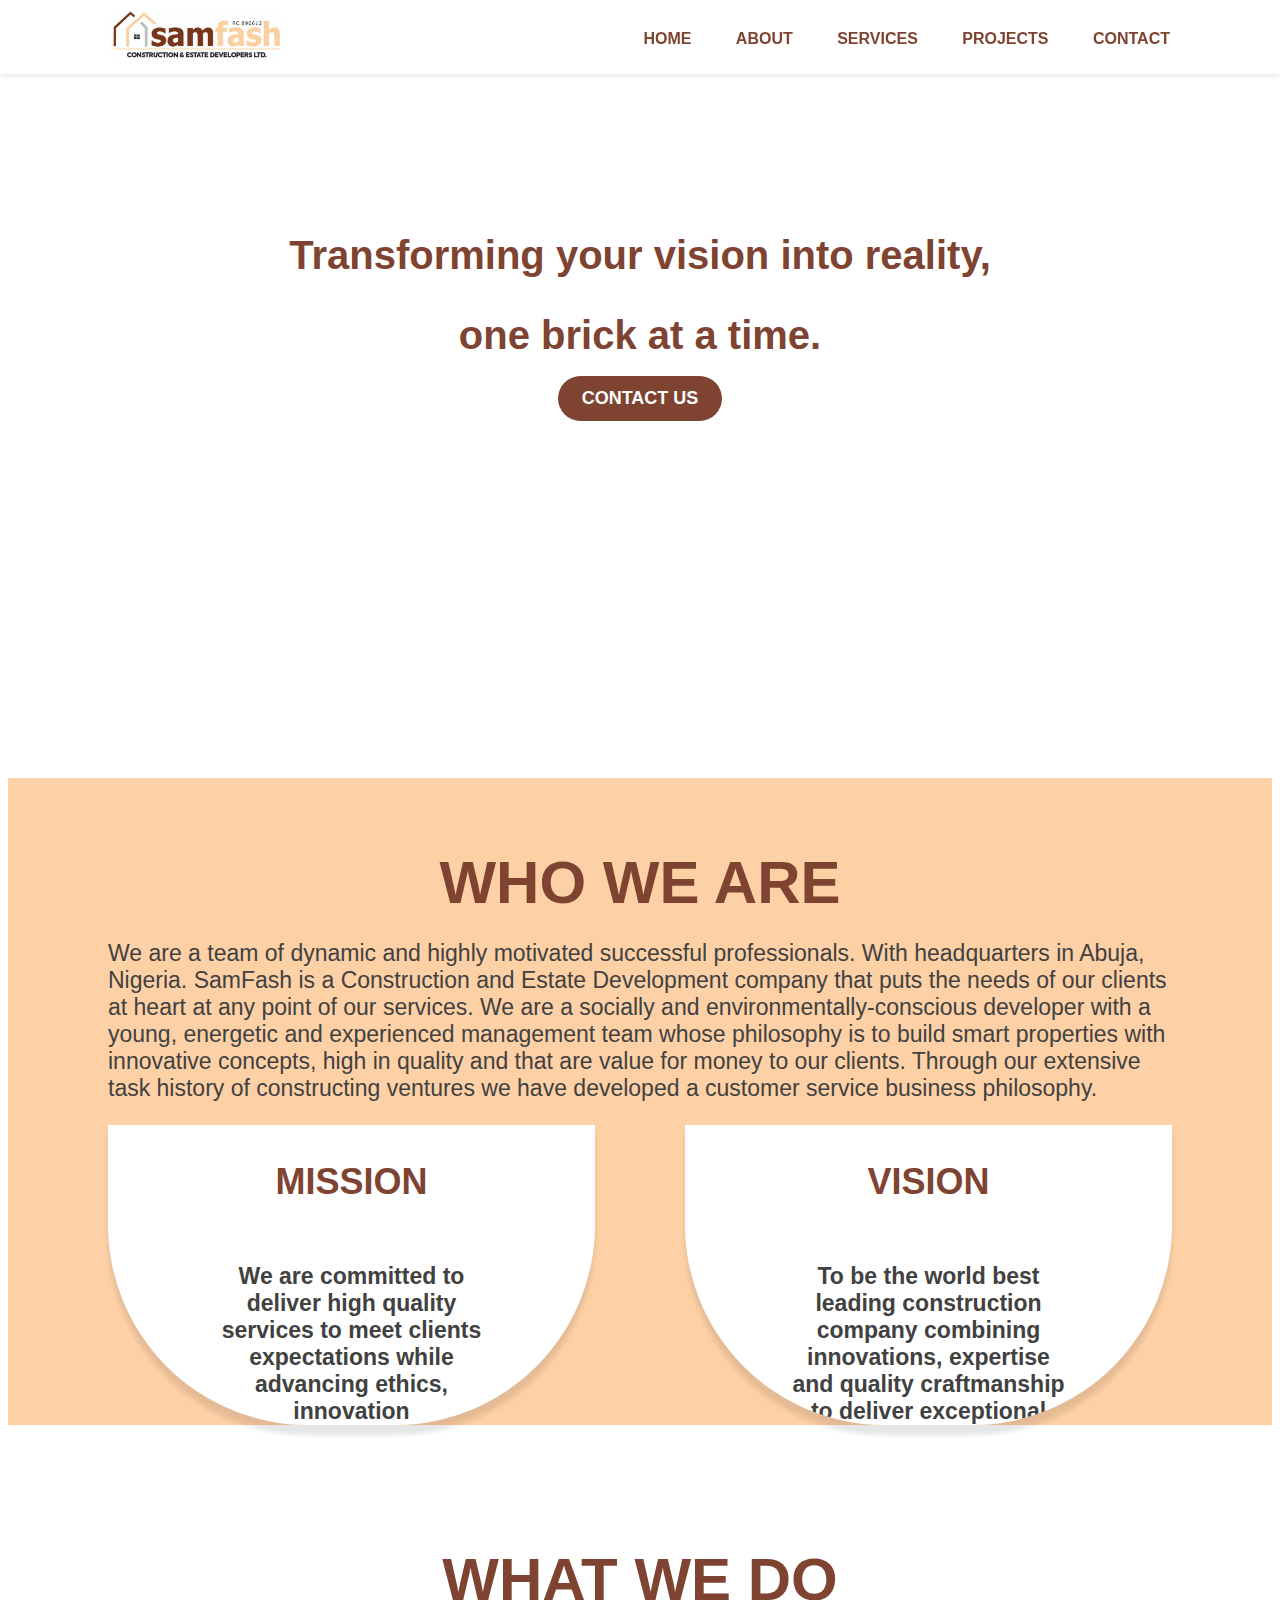
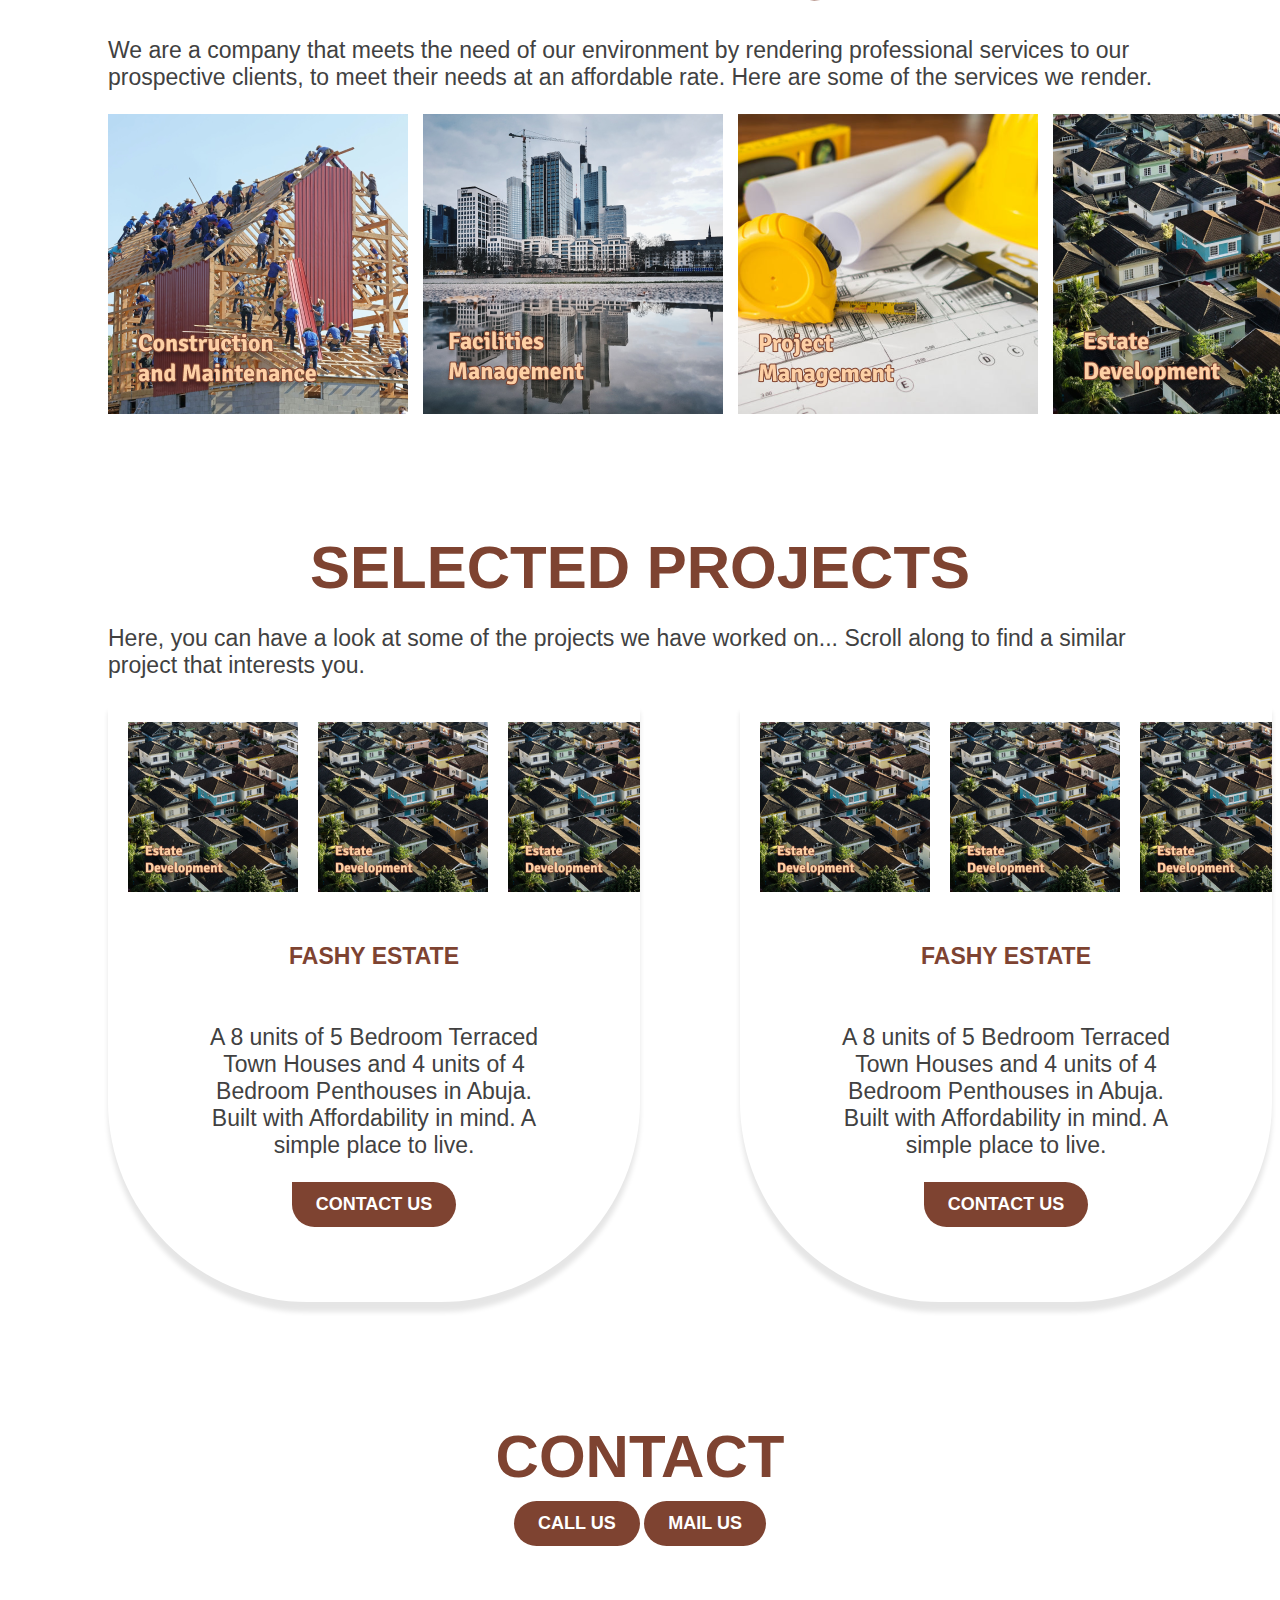
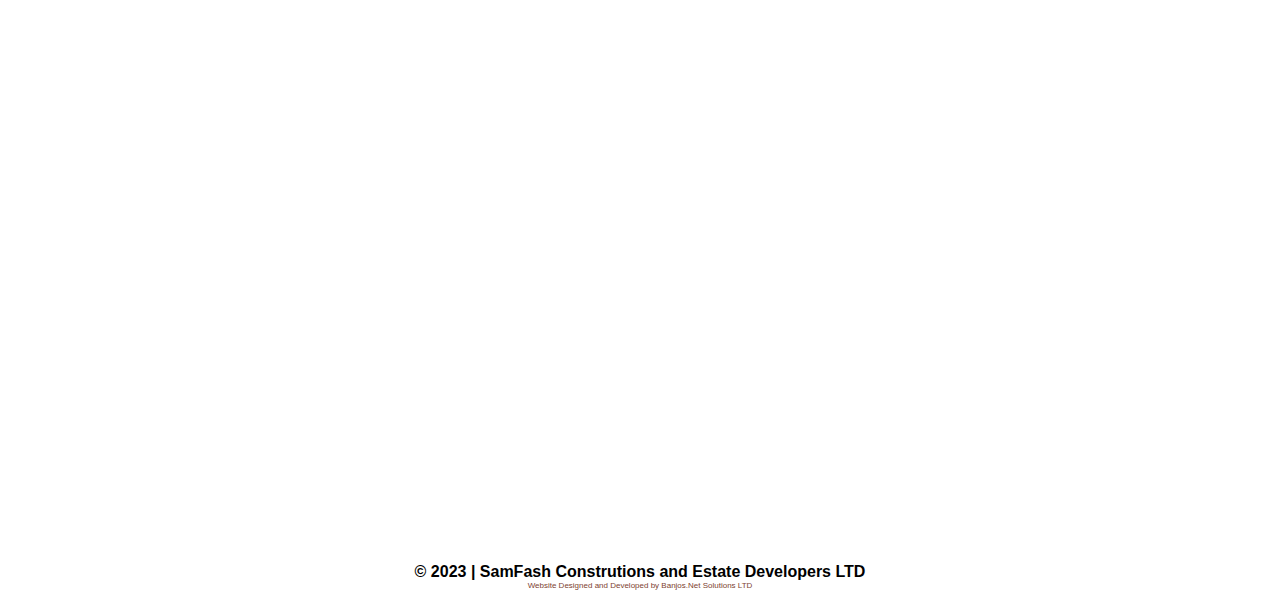
==== index.html @ aea484f5 "hero change" ====
<!DOCTYPE html>
<html lang="en">
<head>
    <meta charset="UTF-8">
    <meta http-equiv="X-UA-Compatible" content="IE=edge">
    <meta name="viewport" content="width=device-width, initial-scale=1.0">
    <meta name="description" content="SamFash is a construction and Estate Development Company in the heart of Abuja. They specialize in bringing dream homes to live.">
    <meta name="keywords" content="Construction Company in Abuja">

    <link rel="stylesheet" href="https://cdnjs.cloudflare.com/ajax/libs/font-awesome/4.7.0/css/font-awesome.min.css">
    <link rel="stylesheet" href="css/style-home.css">
    <link rel="stylesheet" media= "screen and (min-width : 700px)" href="css/desktop.css">
    <link rel="stylesheet" media= "screen and (max-width : 699px)" href="css/mobile.css">
    <link rel="apple-touch-icon" sizes="180x180" href="img/favicon180.png">
    <link rel="icon" type="img/png" sizes="16x16" href="img/favicon180.png">
    

    <title>SamFashng</title>
</head>
<body>
    <header>
        <div class="desknav">
            <a href="#" class="logo"><img src="img/logo.jpg" alt="Logo"></a>
            <nav>
              <ul>
                <li><a href="#hero">HOME</a></li>
                <li><a href="#about">ABOUT</a></li>
                <li><a href="#services">SERVICES</a></li>
                <li><a href="#projects">PROJECTS</a></li>
                <li><a href="#contact">CONTACT</a></li>
              </ul>
            </nav>
        </div>

        <!-- HTML for hamburger menu bar -->
        <div class="topnav">
            <a href="#" class="active"><img src="img/logo.jpg" alt="Logo"></a>
            <div id="myLinks">
              <a href="#services">Services</a>
              <a href="#projects">Projects</a>
              <a href="#contact">Contact</a>
              <a href="#about">About</a>
            </div>
            <a href="javascript:void(0);" class="icon" onclick="myFunction()">
              <i class="fa fa-bars"></i>
            </a>
        </div>
      </header>
      
    <main>
        <div class="main" id="main"> 
            <section class="hero" id="hero">
                <div class="carousel">
                  <img src="img/img11.jpg" alt="Image 1">
                  <img src="img/img22.jpg" alt="Image 2">
                  <img src="img/img33.jpg" alt="Image 3">
                </div>
                <div class="content">
                  <h1>Transforming your vision into reality, <br> one brick at a time.</h1>
                  <a href="#contact" class="btn">CONTACT US</a>
                </div>
              </section>
              

            <section class="about" id="about">
                <div class="about" id="about">
                    <h2>WHO WE ARE</h2>
                    <p>We are a team of dynamic and highly motivated successful professionals. With headquarters in Abuja, Nigeria. SamFash is a
                        Construction and Estate Development company that puts the needs of our clients at heart at any point of our services. 
                        We are a socially and environmentally-conscious developer with a young, energetic and experienced management team whose 
                        philosophy is to build smart properties with innovative concepts, high in quality and that are value for money to our clients. 
                        Through our extensive task history of constructing ventures we have developed a customer service business philosophy. 
                    </p>
                    <div class="statement">
                        <div class="mission">
                            <h3>MISSION</h3>
                            <p>We are committed to deliver high quality services to meet clients expectations while advancing ethics, innovation and sustainability
                            </p>
                        </div>
                        <div class="vision">
                            <h3>VISION</h3>
                            <p> To be the world best leading construction company combining innovations, expertise and quality craftmanship to deliver exceptional value to our clients via mastery, sustainability and commitment to excellence
                            </p>
                        </div>
                    </div>
                </div>
            </section>

            <section class="services" id="services">
                <div class="services" id="services">
                    <h2>WHAT WE DO</h2>
                    <p>We are a company that meets the need of our environment by rendering professional services to our prospective clients, 
                        to meet their needs at an affordable rate. Here are some of the services we render.
                    </p>
                    <div class="services-carousel">
                        <div class="slide">
                            <img src="img/img01.png" alt="Image 1">
                            <img src="img/img02.png" alt="Image 2">
                            <img src="img/img03.png" alt="Image 3">
                            <img src="img/img04.png" alt="Image 4">
                        </div>
                    </div>            
                </div>
            </section>

            <section>
                <div class="projects" id="projects">
                    <h2>SELECTED PROJECTS</h2>
                    <p>Here, you can have a look at some of the projects we have worked on...
                        Scroll along to find a similar project that interests you.
                    </p>
                    <div class="selected-projects">
                        <div class="fashyEstate">
                            <div class="fashy-images">
                                <img src="img/img04.png" alt="Images" width="170px" height="170px">
                                <img src="img/img04.png" alt="Images" width="170px" height="170px"> 
                                <img src="img/img04.png" alt="Images" width="170px" height="170px">
                            </div>
                            <h4>FASHY ESTATE</h4>
                            <p>
                                A 8 units of 5 Bedroom Terraced Town Houses and 
                                4 units of 4 Bedroom Penthouses in Abuja.
                                Built with Affordability in mind. 
                                A simple place to live.
                            </p>
                            <a href="#contact"><button>Contact Us</button></a>
                        </div>    

                        <div class="fashyEstate">
                            <div class="fashy-images">
                                <img src="img/img04.png" alt="Images" width="170px" height="170px">
                                <img src="img/img04.png" alt="Images" width="170px" height="170px"> 
                                <img src="img/img04.png" alt="Images" width="170px" height="170px">
                            </div>
                            <h4>FASHY ESTATE</h4>
                            <p>
                                A 8 units of 5 Bedroom Terraced Town Houses and 
                                4 units of 4 Bedroom Penthouses in Abuja.
                                Built with Affordability in mind. 
                                A simple place to live.
                            </p>
                            <a href="#contact"><button>Contact Us</button></a>
                        </div>                                  
                    </div>  
                </div>
            </section>

            <section class="contact" id="contact">
                <div class="contact" id="contact">
                    <h2>CONTACT</h2>
                    <!-- <p>Get in touch with us...</p> -->
                    <a href="tel:+2349110751881"><button class="contact-button">CALL US</button></a>
                    <a href="mailto:A.Fashae@samfashng.com"><button class="contact-button">MAIL US</button></a>
                </div>

                <div class="contact3div">
                    <div class="map-container">
                        <iframe src="https://www.google.com/maps/embed?pb=!1m18!1m12!1m3!1d3928.680226136348!2d7.475198114074867!3d9.064926676372754!2m3!1f0!2f0!3f0!3m2!1i1024!2i768!4f13.1!3m3!1m2!1s0x104da31a67f80315%3A0xb5b5ce4829f31ee4!2s66%20Samuel%20Ladoke%20Akintola%20Blvd%2C%20Abuja!5e0!3m2!1sen!2sng!4v1657713077608!5m2!1sen!2sng"  allowfullscreen="" loading="lazy"></iframe>
                    </div>               
                    <div class="contact-form">
                        <iframe src="https://docs.google.com/forms/d/e/1FAIpQLSfE9yiFwlcDRPYhJgBTRTD4ZkWocYmKdeN86OSya0YrRrFXvw/viewform?embedded=true"  frameborder="0" marginheight="0" marginwidth="0">Loading…</iframe>
                    
                    </div>
                </div>
              </section>
              
        </div>
    </main>
    <footer>
        <div class="footer" id="footer">
            <p> <span class="big">&copy; 2023 | SamFash Construtions and Estate Developers LTD </span> <br>
            Website Designed and Developed by Banjos.Net Solutions LTD </p>
        </div>
    </footer>
    <script src="js/main-home.js"></script>
    <script>
        function myFunction() {
          var x = document.getElementById("myLinks");
          if (x.style.display === "block") {
            x.style.display = "none";
          } else {
            x.style.display = "block";
          }
        }
    </script>
</body>
</html>
---- css/style-home.css ----
:root{
    --pColor: #7E4331;
    --sColor: #fdd0a5;
    --oColor: hsl(200, 10%, 73%);
    --nColorW: #ffffff;
    --nColorB: #2d2d2d;

    --pFontFamily: 'Signika', sans-serif;

    --font-weight-light: 300;
    --font-weight-regular: 400;
    --font-weight-semibold: 600;
    --font-weight-bold: 700;
    --font-weight-extrabold: 800;

    --font-style-italic: italic;
    --font-style-normal: normal;
    --font-style-oblique: oblique;

    --fs-300: 0.8125rem;
    --fs-400: 0.875rem;
    --fs-500: 0.9375rem;
    --fs-600: 1rem;
    --fs-700: 1.875rem;
    --fs-800: 2.5rem;
    --fs-900: 3.5rem;

    --fs-button: var(--fs-300);
}
*{
    font-family: var(--pFontFamily);
}
body{
    font-family: var(--pFontFamily);
    background-color: var(--nColorW);
}
a{
    text-decoration: none;
}

/* HEADER  */
header {
    position: fixed;
    top: 0;
    left: 0;
    width: 100%;
    background-color: #ffffff;
    box-shadow: 0 2px 5px rgba(0, 0, 0, 0.1);
    z-index: 999;
  }
  
  nav {
    float: right;
    margin-right: 100px;
    padding-top: 30px;
  }
  
  ul {
    margin: 0;
    padding: 0;
    list-style: none;
  }
  
  li {
    display: inline-block;
    margin-left: 20px;
  }
  
  header a {
    padding: 10px;
    color: var(--pColor);
    text-decoration: none;
    font-size: var(--fs-600);
    font-weight: var(--font-weight-bold);
    
  }
  
  nav a:hover {
    color: var(--sColor);
  }
  
  .logo img {
    height: 50px;
    margin-top: 10px;
    margin-bottom: 10px;
    margin-left: 100px;
  }
.topnav{
  display: none;
}

 /* HERO */
 .hero {
    position: relative;
    background-color: var(--nColorW) 0.4;
    overflow: hidden;
    /* border-radius: 0px 0px 300px 300px; */
    /* box-shadow: 0 10px 5px rgba(0, 0, 0, 0.1); */
    width: 100%;
    height: 80vh;
    
  }
  
  .hero .carousel {
    position: absolute;
    top: 0;
    left: 0;
    z-index: -1;
  }
  
  .hero .carousel img {
    position: absolute;
    top: 0;
    left: 0;
    width: 100%;
    height: 100%;
    object-fit: cover;
    opacity: 0;
    transition: opacity 1s ease-in-out;
  }
  
  .hero .carousel img.active {
    opacity: 1;
  }
  
  .hero .content {
    position: relative;
    z-index: 1;
    align-items: center;
    justify-content: center;
    text-align: center;
  }
  
  .hero .content h1 {
    font-size: 40px;
    font-weight: 700;
    margin-bottom: 1px;
    padding-top: 20vh;
    text-align: center;
    color: var(--pColor);
    font-family: var(--pFontFamily);
    line-height: 80px;
    letter-spacing: 0px;
  }
  
  .hero .btn {
    display: inline-block;
    padding: 12px 24px;
    font-size: 18px;
    font-weight: 600;
    text-transform: uppercase;
    color: #ffffff;
    background-color: var(--pColor);
    border-radius: 50px 50px 50px 50px;
    transition: background-color 0.2s ease-in-out;
  }
  
  .hero .btn:hover {
    background-color: var(--sColor);
    color: #7E4331;
  }
  
  .hero::before {
    content: '';
    position: absolute;
    top: -10%;
    left: -10%;
    width: 120%;
    height: 120%;
    background-color: #fff;
    z-index: -2;
  }
 /* ABOUT   */
 .about{
    background-color: #fdd0a5;
 }

 .about h2{
    font-weight: var(--font-weight-bold);
    font-size: 60px;
    font-weight: 700;
    margin-bottom: 1px;
    padding-top: 70px;
    color: var(--pColor);
    font-family: var(--pFontFamily);
    text-align: center;
 }
 .about p{
    margin-left: 100px;
    margin-right: 100px;
    font-size: 23px;
    color: #414141;
 }

.about .statement{
    display: flex;
    margin-left: 100px;
    margin-right: 100px;
    gap: 90px;
}
.about .mission{
    background-color: white;
    overflow: hidden;
    border-radius: 0px 0px 200px 200px;
    height: 300px;
    width: 600px;
    box-shadow: 0 10px 5px rgba(0, 0, 0, 0.1);
}
.mission h3{
    text-align: center;
    color: var(--pColor);
    font-size: 36px;
    font-weight: bold;
    margin-bottom: 60px;
}
.mission p{
    text-align: center;
    font-weight: bold;
}
.vision{
    background-color: white;
    overflow: hidden;
    border-radius: 0px 0px 200px 200px;
    height: 300px;
    width: 600px;
    box-shadow: 0 10px 5px rgba(0, 0, 0, 0.1);
}
.vision h3{
    text-align: center;
    color: var(--pColor);
    font-size: 36px;
    font-weight: bold;
    margin-bottom: 60px;
}
.vision p{
    text-align: center;
    font-weight: bold;
}


/* SERVICES */
.services h2{
    font-weight: var(--font-weight-bold);
    font-size: 60px;
    font-weight: 700;
    margin-bottom: 1px;
    padding-top: 70px;
    color: var(--pColor);
    font-family: var(--pFontFamily);
    text-align: center;
 }
.services p{
    margin-left: 100px;
    margin-right: 100px;
    font-size: 23px;
    color: #414141;
 }
.services-carousel{
    margin-left: 100px;
}
.slide{
    display: flex;
    flex-direction: row;
    gap: 15px;
}


/* PROJECTS */
.projects h2{
    font-weight: var(--font-weight-bold);
    font-size: 60px;
    font-weight: 700;
    margin-bottom: 1px;
    padding-top: 70px;
    color: var(--pColor);
    font-family: var(--pFontFamily);
    text-align: center;
 }
.projects p{
    margin-left: 100px;
    margin-right: 100px;
    font-size: 23px;
    color: #414141;
 }
 .selected-projects{
    display: flex;
    flex-direction: row;
 }
.fashyEstate{
    background-color: white;
    display: flex;
    flex-direction: column;
    overflow: hidden;
    border-radius: 0px 0px 200px 200px;
    height: 600px;
    width: 600px;
    box-shadow: 0 10px 5px rgba(0, 0, 0, 0.1);
    margin-left: 100px;
}
.fashy-images{
    display: flex;
    flex-direction: row;
    gap: 20px;
   padding: 20px;
}
.fashy-images .img {
    align-items: center;
    justify-content: center;
}
.fashyEstate h4{
    font-weight: bold;
    font-size: 23px;
    color: #7E4331;
    text-align: center;
}
.fashyEstate p{
    text-align: center;
}
.fashyEstate a{
    text-align: center;
}
.fashyEstate button{
    display: inline-block;
    padding: 12px 24px;
    font-size: 18px;
    font-weight: 600;
    text-transform: uppercase;
    color: #ffffff;
    background-color: var(--pColor);
    border-radius: 0 50px 50px 50px;
    transition: background-color 0.2s ease-in-out;
    cursor: pointer;
    border: 0px;
}
.fashyEstate button:hover{
    background-color: var(--sColor);
    color: #7E4331;
}


/* CONTACTS */
.contact{
    background-color: white;
    justify-content: center;
    text-align: center;
}
.contact h2{
    font-weight: var(--font-weight-bold);
    font-size: 60px;
    font-weight: 700;
    margin-bottom: 10px;
    padding-top: 70px;
    color: var(--pColor);
    font-family: var(--pFontFamily);
    text-align: center;
 }

.contact-button{
    text-align: center;
    padding: 12px 24px;
    font-size: 18px;
    font-weight: 600;
    text-transform: uppercase;
    color: #ffffff;
    background-color: var(--pColor);
    border-radius: 50px 50px 50px 50px;
    border: 0px;
    transition: background-color 0.2s ease-in-out;
    cursor: pointer;
}
.contact-button:hover {
    background-color: var(--sColor);
    color: #7E4331;
  }
.contact3div{
    margin-left: 100px;
    display: flex;
    flex-direction: row;
    margin-top: 50px;
    padding-bottom: 50px;
}

.map-container {
    height: 0;
    padding-bottom: 300px;
    position: relative;
  }
  
  .map-container iframe {
    position: relative;
    width: 650px;
    height: 500px;
    border-radius: 20px;
    border: #7E4331 300px;
  }
.contact-form iframe{
  width : 650px;
  height: 500px;
}

  /* footer */
  .footer{
  
    margin-top: 0px;
    height: 40px;
    text-align: center;
    width: 100%;
  }
.footer p{
    color: #7E4331;
    font-size: 8px;
    text-align: center;
    justify-content: center;
    padding-top: 5px;
}
.footer .big {
    font-size: 16px;
    color: #000;
    font-weight: bold;
    padding-top: 10px;
    padding-bottom: 0px;
}
---- css/desktop.css ----
/* Basic structure on how the website will look on a desktop device; ie laptop */
.header{
    font-size: large;
}
---- css/mobile.css ----
header {
  position: fixed;
  top: 0;
  left: 0;
  max-width: 480px;
  background-color: #ffffff;
  box-shadow: 0 2px 5px rgba(0, 0, 0, 0.1);
  z-index: 999;
}

.desknav{
  display: none;
}

.mobile-container {
  background-color: #555;
  height: 500px;
  color: white;
  border-radius: 10px;
}

.topnav {
  display: block;
  overflow: hidden;
  background-color: #ffffff;
  position: relative;
}

.topnav #myLinks {
  display: none;
}

.topnav a {
  color: #7E4331;
  padding: 14px 16px;
  text-decoration: none;
  font-size: 17px;
  display: block;
}

.topnav a.icon {
  position: absolute;
  right: 0;
  top: 0;
  padding-right: 20px;
  margin-top: 10px;
}

.active {
  background-color: #fff;
  color: white;
}
.active img{
  width: 100px;
  height: 30px;
}


/* HERO */
.hero {
  position: relative;
  background-color: var(--sColor) 0.4;
  overflow: hidden;
  border-radius: 0px 0px 100px 100px;
  height: 300px;
  box-shadow: 0 10px 5px rgba(0, 0, 0, 0.1);
}
.hero .carousel img {
  position: absolute;
  top: 0;
  left: 0;
  width: 100%;
  height: 100%;
  object-fit: cover;
  opacity: 0;
  border-radius: 0px 0px 100px 100px;
  transition: opacity 1s ease-in-out;
}
.hero .content {
  position: relative;
  z-index: 1;
  /* max-width: 800px; */
  margin-top: 30px;
  margin-left: 0px;
  padding-top: 50px;
  padding-left: 20px;

  /* padding: 10px 5px; */
  /* text-align: center; */
}

.hero .content h1 {
  font-size: 30px;
  font-weight: 800;
  margin-bottom: 1px;
  color: var(--pColor);
  font-family: var(--pFontFamily);
  line-height: 25px;
  letter-spacing: 0px;
}

.hero .content p {
  font-size: 10px;
  line-height: 1.5;
  margin-bottom: 10px;
  margin-top: 1px;
  font-weight: var(--font-weight-bold);
  color: var(--pColor);
}

.hero .btn {
  display: inline-block;
  padding: 12px 24px;
  font-size: 18px;
  font-weight: 600;
  text-transform: uppercase;
  color: #ffffff;
  background-color: var(--pColor);
  border-radius: 0 50px 50px 50px;
  transition: background-color 0.2s ease-in-out;
}


 /* ABOUT   */
 .about{
  background-color: #fdd0a5;
}

.about h2{
  font-weight: var(--font-weight-bold);
  font-size: 40px;
  font-weight: 700;
  margin-bottom: 1px;
  padding-top: 70px;
  color: var(--pColor);
  font-family: var(--pFontFamily);
  text-align: center;
}
.about p{
  margin-left: 20px;
  margin-right: 20px;
  font-size: 20px;
  text-align: center;
  color: #414141;
}

.about .statement{
  display: flex;
  flex-direction: column;
  margin-left: 20px;
  margin-right: 20px;
  gap: 30px;
}
.about .mission{
  background-color: white;
  overflow: hidden;
  border-radius: 0px 0px 100px 100px;
  height: 250px;
  width: 350px;
  box-shadow: 0 10px 5px rgba(0, 0, 0, 0.1);
}
.mission h3{
  text-align: center;
  color: var(--pColor);
  font-size: 23px;
  font-weight: bold;
  margin-bottom: 40px;
}
.mission p{
  text-align: center;
  font-weight: bold;
}
.vision{
  background-color: white;
  overflow: hidden;
  border-radius: 0px 0px 100px 100px;
  height: 250px;
  width: 350px;
  box-shadow: 0 10px 5px rgba(0, 0, 0, 0.1);
}
.vision h3{
  text-align: center;
  color: var(--pColor);
  font-size: 23px;
  font-weight: bold;
  margin-bottom: 40px;
}
.vision p{
  text-align: center;
  font-weight: bold;
}
/* SERVICES */

.services h2{
  font-weight: var(--font-weight-bold);
  font-size: 40px;
  font-weight: 700;
  margin-bottom: 1px;
  padding-top: 70px;
  color: var(--pColor);
  font-family: var(--pFontFamily);
  text-align: center;
}
.services p{
  margin-left: 20px;
  margin-right: 20px;
  font-size: 20px;
  text-align: center;
  color: #414141;
}
.services-carousel{
  margin-left: 50px;
}
.slide{
  display: flex;
  flex-direction: row;
  gap: 15px;
  flex-wrap: wrap;
}
.projects h2{
  font-weight: var(--font-weight-bold);
  font-size: 40px;
  font-weight: 700;
  margin-bottom: 1px;
  padding-top: 70px;
  color: var(--pColor);
  font-family: var(--pFontFamily);
  text-align: center;
}
.projects p{
  margin-left: 20px;
  margin-right: 20px;
  font-size: 20px;
  text-align: center;
  color: #414141;
}

.fashyEstate{
  background-color: white;
  display: flex;
  flex-direction: column;
  overflow: hidden;
  border-radius: 0px 0px 200px 200px;
  height: 600px;
  width: 600px;
  box-shadow: 0 10px 5px rgba(0, 0, 0, 0.1);
  margin-left: 0px;
  margin-bottom: 30px;
}
.fashy-images{
  display: flex;
  flex-direction: row;
  gap: 20px;
 padding: 20px;
}
.fashy-images .img {
  align-items: center;
  justify-content: center;
}
.fashyEstate h4{
  font-weight: bold;
  font-size: 23px;
  color: #7E4331;
  text-align: center;
}
.fashyEstate p{
  text-align: center;
}
.fashyEstate a{
  text-align: center;
}
.fashyEstate button{
  display: inline-block;
  padding: 12px 24px;
  font-size: 18px;
  font-weight: 600;
  text-transform: uppercase;
  color: #ffffff;
  background-color: var(--pColor);
  border-radius: 0 50px 50px 50px;
  transition: background-color 0.2s ease-in-out;
  cursor: pointer;
  border: 0px;
}
.fashyEstate button:hover{
  background-color: var(--sColor);
  color: #7E4331;
}

.selected-projects{
  display: flex;
  flex-direction: row;
  flex-wrap: wrap;
}
.contact3div{
  margin-left: 5px;
  display: flex;
  flex-direction: row;
  margin-top: 50px;
  padding-bottom: 50px;
  flex-wrap: wrap;
}

.map-container {
  padding-bottom: 300px;
  padding-left: 15px;
  /* position: relative; */
}

.map-container iframe {
  /* position: relative; */
  width: 350px;
  height: 250px;
  border-radius: 20px;
  border: #7E4331 300px;
}
.contact-form iframe{
  width : 400px;
  height: 500px;
}

/* Small devices (phones) */
@media only screen and (max-width: 600px) {
    .header {
      padding: 20px;
      height: auto;
    }
    .logo {
      margin: 0;
      text-align: center;
    }
    .nav {
      display: none;
    }
    .menu-icon {
      display: block;
      position: absolute;
      top: 20px;
      right: 20px;
    }
    .menu-icon span {
      display: block;
      width: 30px;
      height: 3px;
      margin-bottom: 5px;
      position: relative;
      background: #333;
      border-radius: 5px;
    }
    .menu-icon span:nth-child(2) {
      width: 20px;
    }
    .menu-icon span:nth-child(3) {
      width: 10px;
    }
    .menu-toggle:checked ~ .nav {
      display: block;
      text-align: center;
      background: #fff;
      position: absolute;
      top: 60px;
      left: 0;
      right: 0;
      z-index: 1;
    }
    .menu-toggle:checked ~ .nav a {
      display: block;
      padding: 10px;
      font-size: 18px;
      border-bottom: 1px solid #ccc;
    }
  }
  
@media only screen and (max-width: 600px) {
    .carousel img {
      opacity: 1;
    }
    .content {
      padding: 50px;
    }
    .content h1 {
      font-size: 36px;
    }
    .content p {
      font-size: 16px;
      margin-bottom: 30px;
    }
    .btn {
      font-size: 16px;
      padding: 10px 20px;
    }
    .hero::before {
      top: -50%;
      left: -50%;
      width: 200%;
      height: 200%;
    }
  }
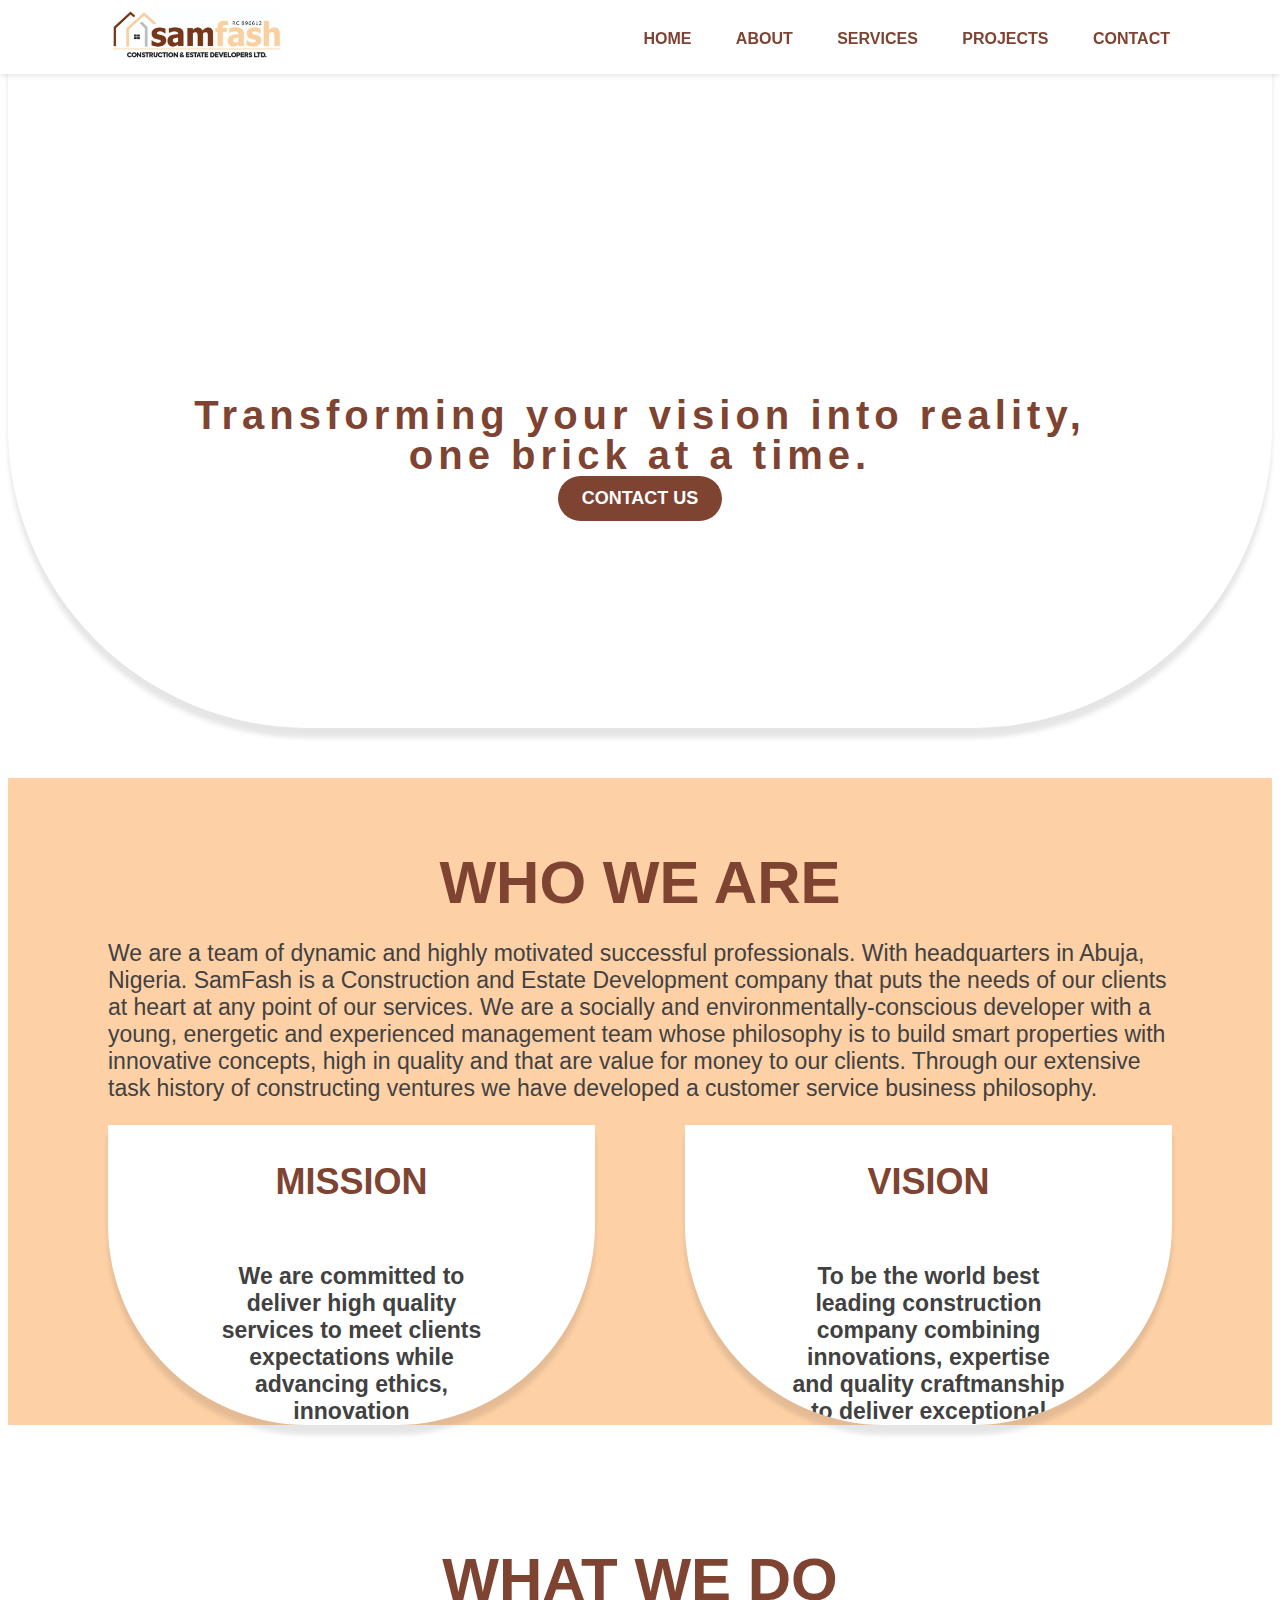
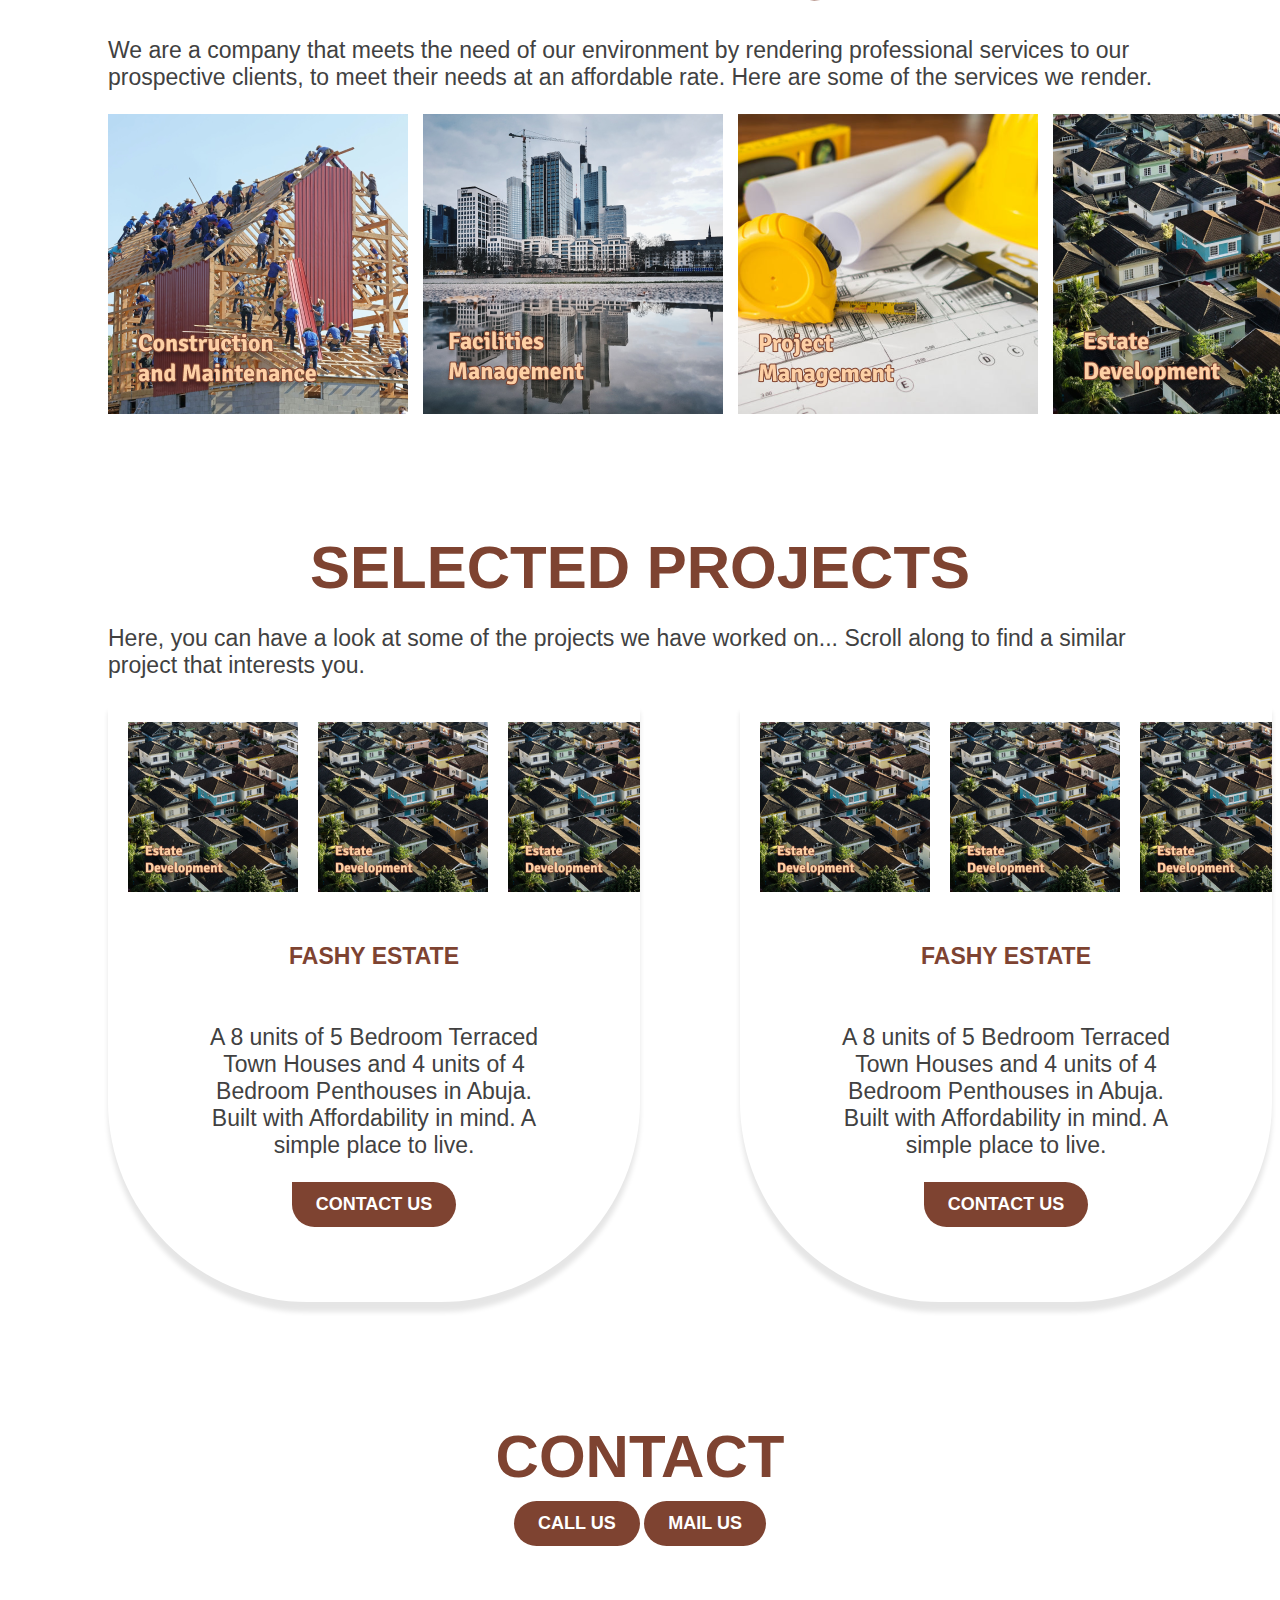
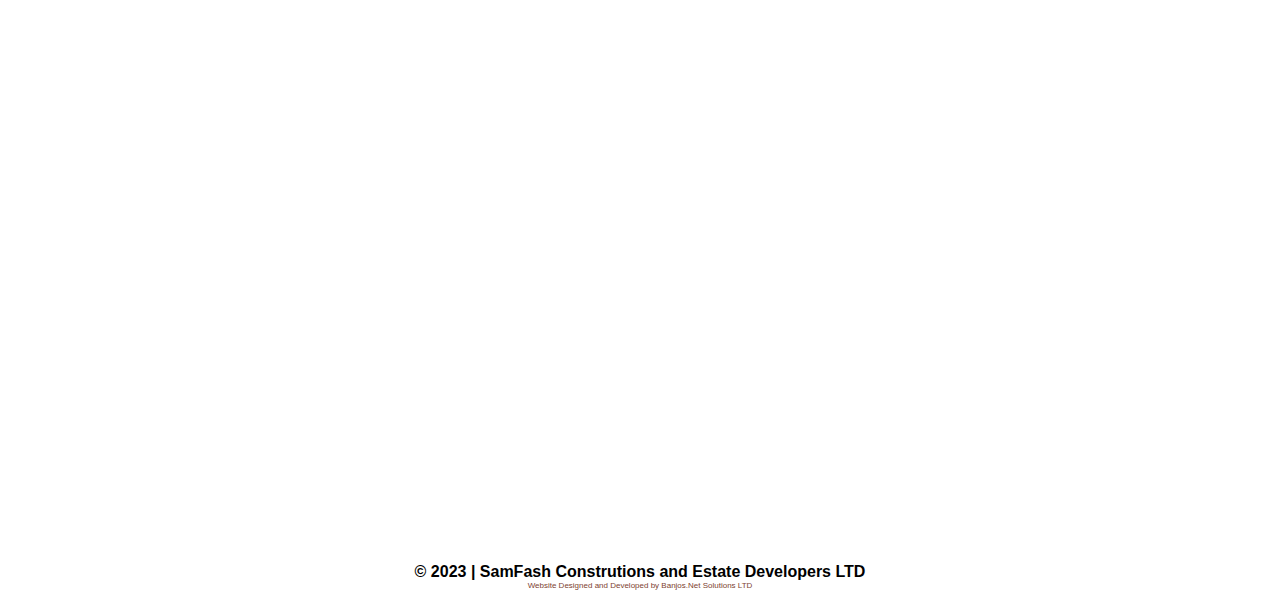
==== commit 3f7cf2b7: "image returns" ====
--- a/index.html
+++ b/index.html
@@ -51,9 +51,9 @@
         <div class="main" id="main"> 
             <section class="hero" id="hero">
                 <div class="carousel">
-                  <img src="img/img11.jpg" alt="Image 1">
-                  <img src="img/img22.jpg" alt="Image 2">
-                  <img src="img/img33.jpg" alt="Image 3">
+                  <img src="img/img1.jpg" alt="Image 1">
+                  <img src="img/img2.jpg" alt="Image 2">
+                  <img src="img/img3.jpg" alt="Image 3">
                 </div>
                 <div class="content">
                   <h1>Transforming your vision into reality, <br> one brick at a time.</h1>
--- a/css/style-home.css
+++ b/css/style-home.css
@@ -5,6 +5,7 @@
     --nColorW: #ffffff;
     --nColorB: #2d2d2d;
 
+    --sFF: 'Georgia', serif; 
     --pFontFamily: 'Signika', sans-serif;
 
     --font-weight-light: 300;
@@ -92,10 +93,10 @@
  /* HERO */
  .hero {
     position: relative;
-    background-color: var(--nColorW) 0.4;
+    background-color: var(--nColorW) 0.4; 
     overflow: hidden;
-    /* border-radius: 0px 0px 300px 300px; */
-    /* box-shadow: 0 10px 5px rgba(0, 0, 0, 0.1); */
+    border-radius: 0px 0px 300px 300px;
+    box-shadow: 0 10px 5px rgba(0, 0, 0, 0.1);
     width: 100%;
     height: 80vh;
     
@@ -113,7 +114,7 @@
     top: 0;
     left: 0;
     width: 100%;
-    height: 100%;
+    height: 80vh;
     object-fit: cover;
     opacity: 0;
     transition: opacity 1s ease-in-out;
@@ -135,12 +136,12 @@
     font-size: 40px;
     font-weight: 700;
     margin-bottom: 1px;
-    padding-top: 20vh;
-    text-align: center;
-    color: var(--pColor);
-    font-family: var(--pFontFamily);
-    line-height: 80px;
-    letter-spacing: 0px;
+    padding-top: 40vh;
+    text-align: center;
+    color: var(--pColor);
+    font-family: var(--pFontFamily);
+    line-height: 40px;
+    letter-spacing: 5px;
   }
   
   .hero .btn {
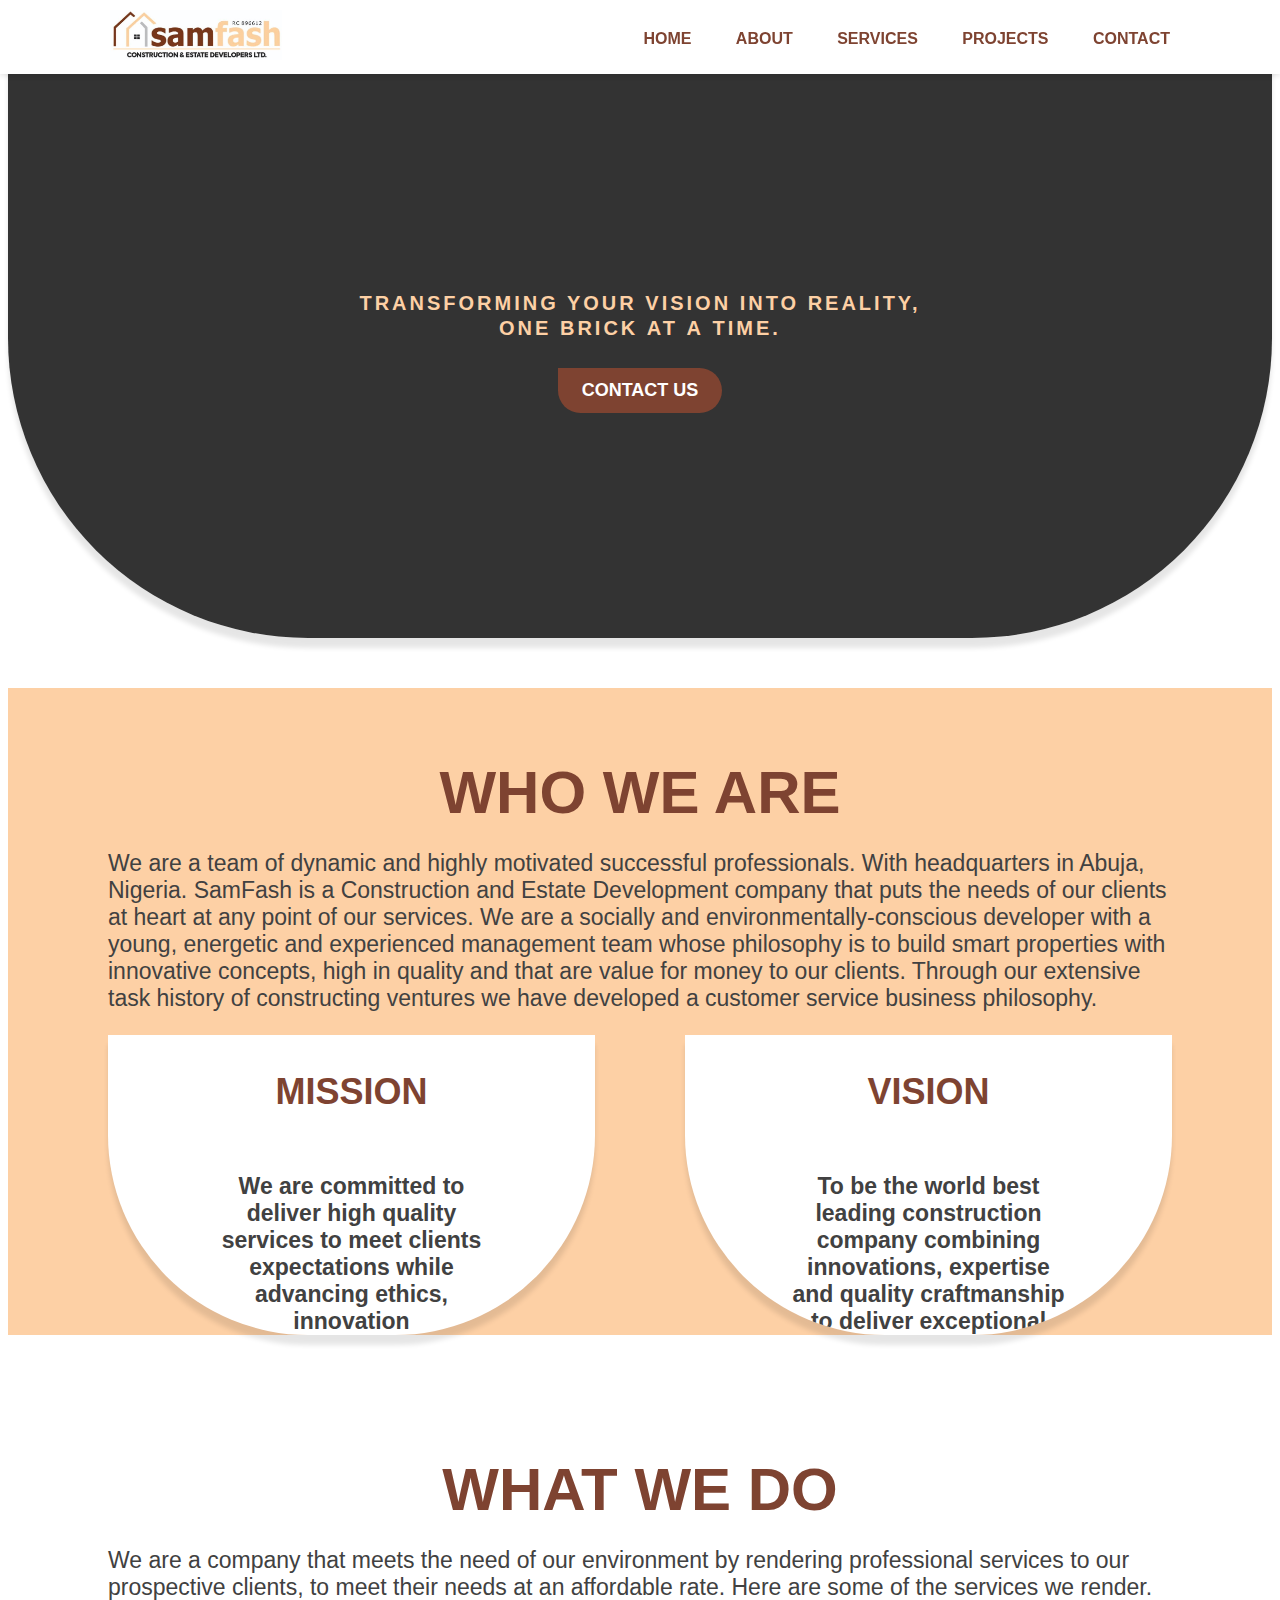
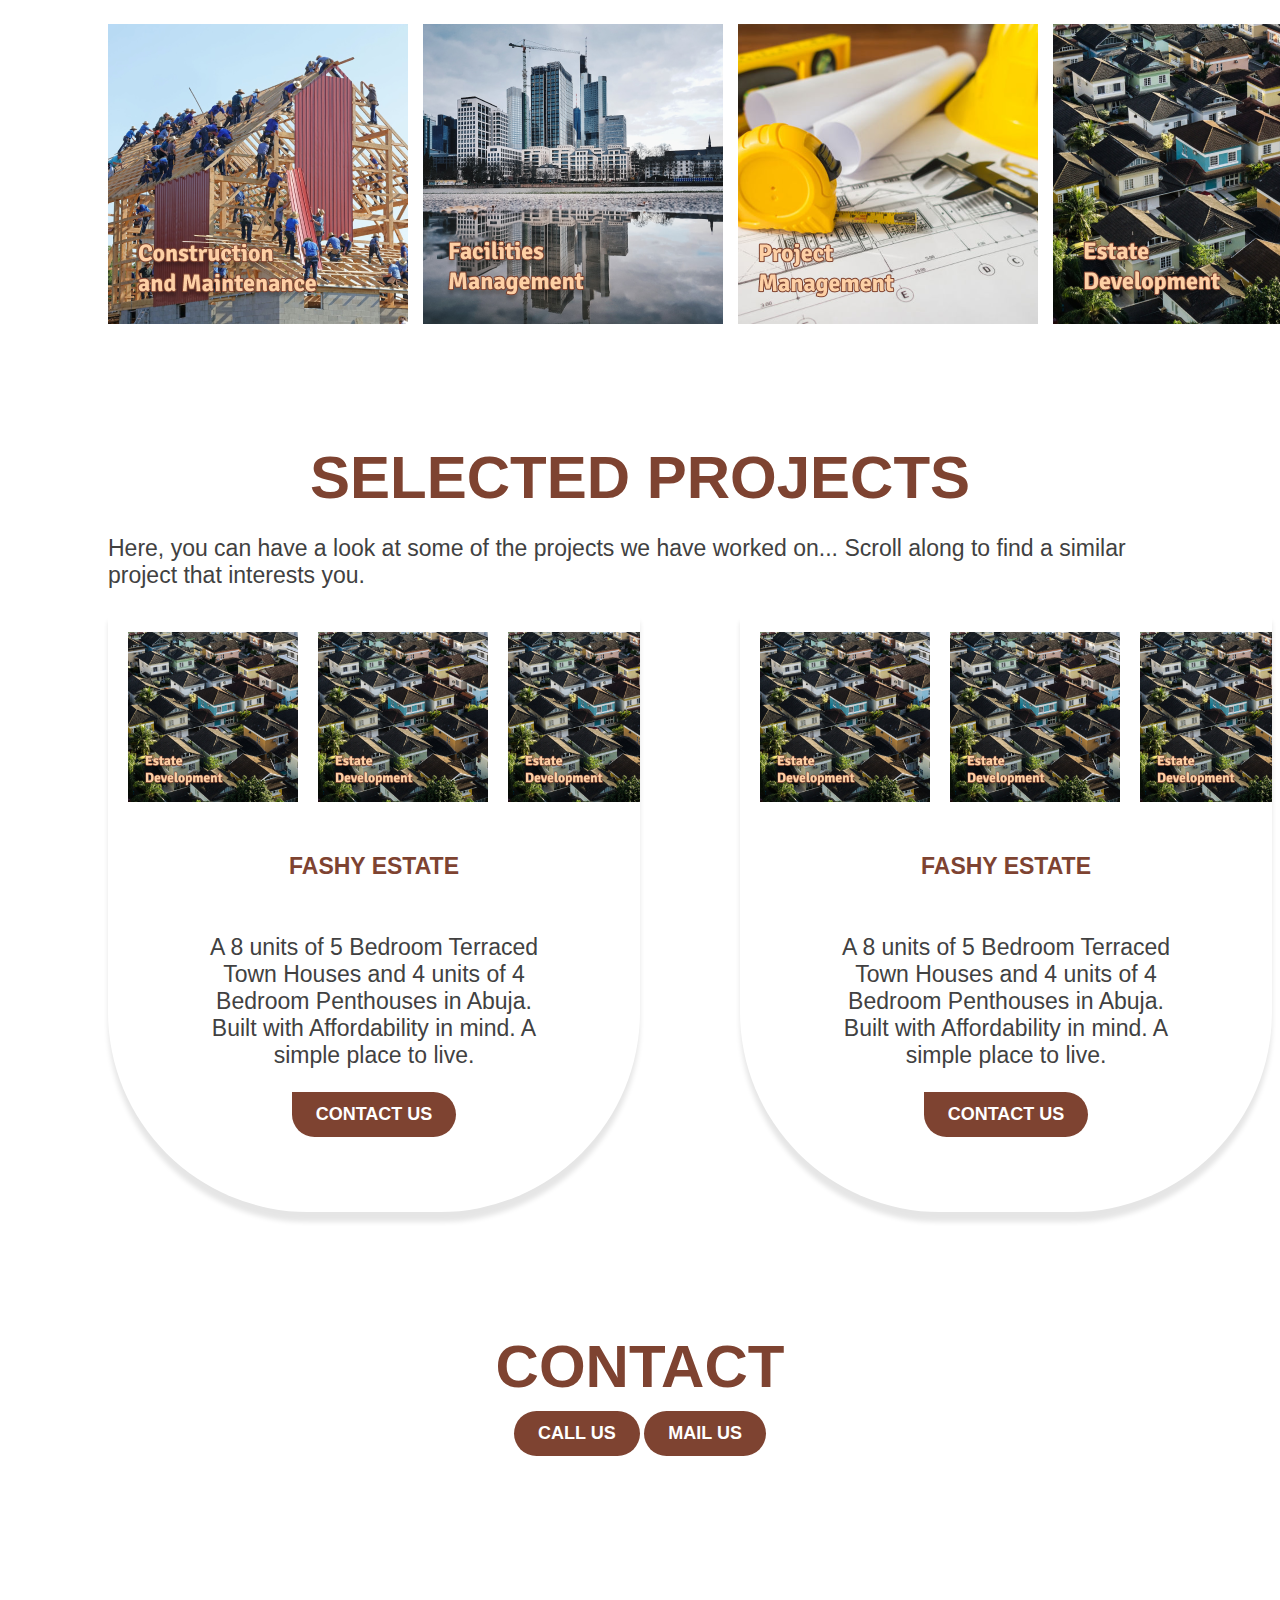
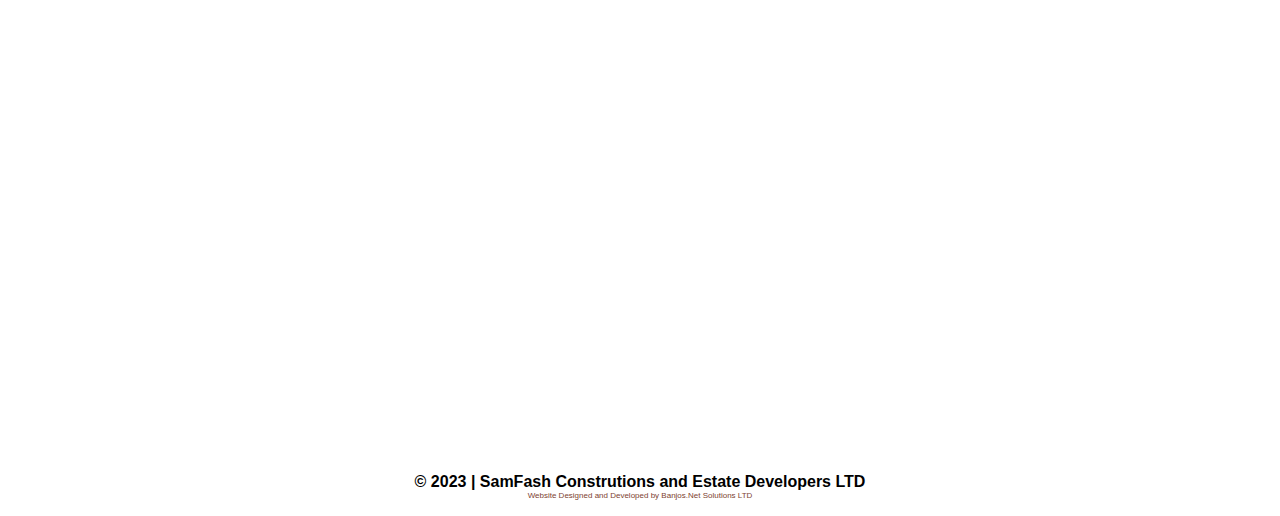
==== commit 64140540: "hero done on desktop" ====
--- a/index.html
+++ b/index.html
@@ -39,7 +39,6 @@
               <a href="#services">Services</a>
               <a href="#projects">Projects</a>
               <a href="#contact">Contact</a>
-              <a href="#about">About</a>
             </div>
             <a href="javascript:void(0);" class="icon" onclick="myFunction()">
               <i class="fa fa-bars"></i>
@@ -51,9 +50,9 @@
         <div class="main" id="main"> 
             <section class="hero" id="hero">
                 <div class="carousel">
-                  <img src="img/img1.jpg" alt="Image 1">
-                  <img src="img/img2.jpg" alt="Image 2">
-                  <img src="img/img3.jpg" alt="Image 3">
+                  <img src="img/img11.jpg" alt="Image 1">
+                  <img src="img/img22.jpg" alt="Image 2">
+                  <img src="img/img33.jpg" alt="Image 3">
                 </div>
                 <div class="content">
                   <h1>Transforming your vision into reality, <br> one brick at a time.</h1>
--- a/css/style-home.css
+++ b/css/style-home.css
@@ -5,7 +5,6 @@
     --nColorW: #ffffff;
     --nColorB: #2d2d2d;
 
-    --sFF: 'Georgia', serif; 
     --pFontFamily: 'Signika', sans-serif;
 
     --font-weight-light: 300;
@@ -38,7 +37,6 @@
 a{
     text-decoration: none;
 }
-
 /* HEADER  */
 header {
     position: fixed;
@@ -93,12 +91,10 @@
  /* HERO */
  .hero {
     position: relative;
-    background-color: var(--nColorW) 0.4; 
     overflow: hidden;
     border-radius: 0px 0px 300px 300px;
+    height: 70vh;
     box-shadow: 0 10px 5px rgba(0, 0, 0, 0.1);
-    width: 100%;
-    height: 80vh;
     
   }
   
@@ -106,6 +102,8 @@
     position: absolute;
     top: 0;
     left: 0;
+    width: 100%;
+    height: 100%;
     z-index: -1;
   }
   
@@ -114,7 +112,7 @@
     top: 0;
     left: 0;
     width: 100%;
-    height: 80vh;
+    height: 100%;
     object-fit: cover;
     opacity: 0;
     transition: opacity 1s ease-in-out;
@@ -127,21 +125,31 @@
   .hero .content {
     position: relative;
     z-index: 1;
-    align-items: center;
-    justify-content: center;
+    width: 100%;
+    height: 100%;
+    background-color: hsla(0, 0%, 0%, 0.8);
     text-align: center;
   }
   
   .hero .content h1 {
-    font-size: 40px;
-    font-weight: 700;
-    margin-bottom: 1px;
-    padding-top: 40vh;
-    text-align: center;
-    color: var(--pColor);
-    font-family: var(--pFontFamily);
-    line-height: 40px;
-    letter-spacing: 5px;
+    font-size: 20px;
+    font-weight: 600;
+    margin-bottom: 3vh;
+    padding-top: 30vh;
+    color: var(--sColor);
+    font-family: var(--pFontFamily);
+    line-height: 25px;
+    letter-spacing: 3px;
+    text-transform: uppercase;
+  }
+  
+  .hero .content p {
+    font-size: 20px;
+    line-height: 1.5;
+    margin-bottom: 30px;
+    margin-top: 1px;
+    font-weight: var(--font-weight-bold);
+    color: var(--pColor);
   }
   
   .hero .btn {
@@ -152,7 +160,7 @@
     text-transform: uppercase;
     color: #ffffff;
     background-color: var(--pColor);
-    border-radius: 50px 50px 50px 50px;
+    border-radius: 0 50px 50px 50px;
     transition: background-color 0.2s ease-in-out;
   }
   
@@ -240,6 +248,7 @@
 
 
 /* SERVICES */
+
 .services h2{
     font-weight: var(--font-weight-bold);
     font-size: 60px;
@@ -267,6 +276,8 @@
 
 
 /* PROJECTS */
+
+
 .projects h2{
     font-weight: var(--font-weight-bold);
     font-size: 60px;
@@ -357,6 +368,7 @@
  }
 
 .contact-button{
+    /* display: inline-block; */
     text-align: center;
     padding: 12px 24px;
     font-size: 18px;
@@ -380,7 +392,22 @@
     margin-top: 50px;
     padding-bottom: 50px;
 }
-
+/* .contact-menu{
+    display: flex;
+    flex-direction: column;
+    margin-left: 100px; */
+/* } */
+ /* .contact .menu-colored{
+    color: #7E4331;
+    font-size: 20px;
+    font-weight: bold;
+ } */
+
+ /* .contact-menu span{
+    color: #414141;
+    font-size: 20px;
+    font-weight: bold;
+ } */
 .map-container {
     height: 0;
     padding-bottom: 300px;
@@ -401,7 +428,7 @@
 
   /* footer */
   .footer{
-  
+    /* background-color: #7E4331; */
     margin-top: 0px;
     height: 40px;
     text-align: center;
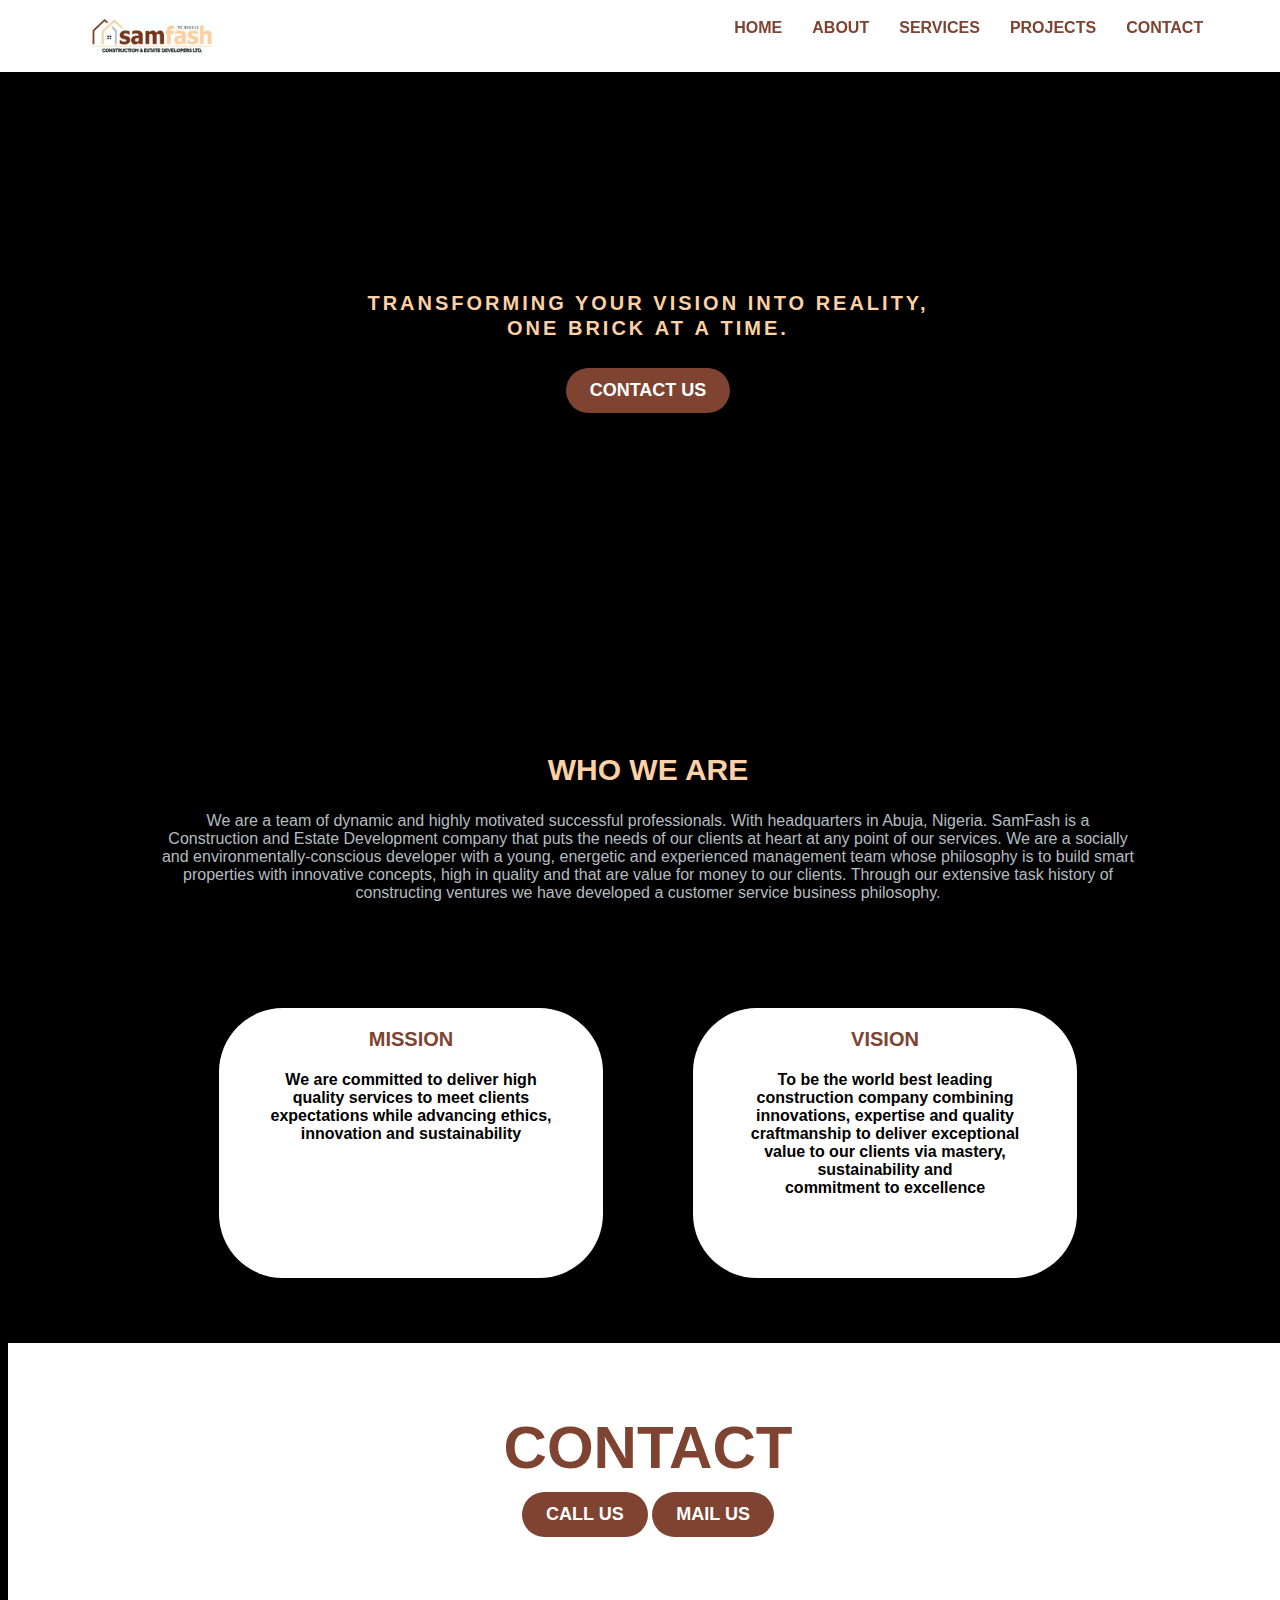
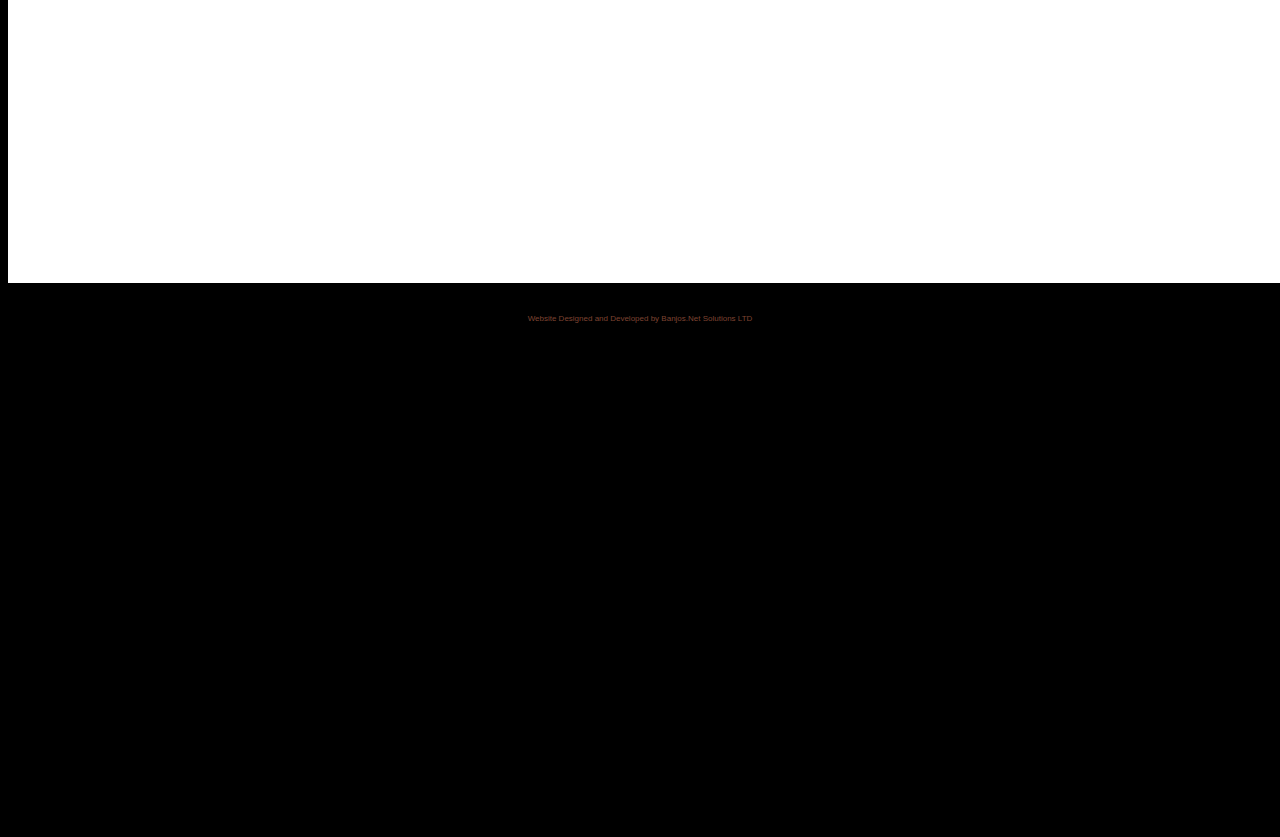
==== commit 25d4f034: "done a couple changes, eg structuring the sections" ====
--- a/index.html
+++ b/index.html
@@ -85,7 +85,7 @@
                 </div>
             </section>
 
-            <section class="services" id="services">
+            <!-- <section class="services" id="services">
                 <div class="services" id="services">
                     <h2>WHAT WE DO</h2>
                     <p>We are a company that meets the need of our environment by rendering professional services to our prospective clients, 
@@ -142,7 +142,7 @@
                         </div>                                  
                     </div>  
                 </div>
-            </section>
+            </section> -->
 
             <section class="contact" id="contact">
                 <div class="contact" id="contact">
@@ -156,10 +156,10 @@
                     <div class="map-container">
                         <iframe src="https://www.google.com/maps/embed?pb=!1m18!1m12!1m3!1d3928.680226136348!2d7.475198114074867!3d9.064926676372754!2m3!1f0!2f0!3f0!3m2!1i1024!2i768!4f13.1!3m3!1m2!1s0x104da31a67f80315%3A0xb5b5ce4829f31ee4!2s66%20Samuel%20Ladoke%20Akintola%20Blvd%2C%20Abuja!5e0!3m2!1sen!2sng!4v1657713077608!5m2!1sen!2sng"  allowfullscreen="" loading="lazy"></iframe>
                     </div>               
-                    <div class="contact-form">
+                    <!-- <div class="contact-form">
                         <iframe src="https://docs.google.com/forms/d/e/1FAIpQLSfE9yiFwlcDRPYhJgBTRTD4ZkWocYmKdeN86OSya0YrRrFXvw/viewform?embedded=true"  frameborder="0" marginheight="0" marginwidth="0">Loading…</iframe>
                     
-                    </div>
+                    </div> -->
                 </div>
               </section>
               
--- a/css/style-home.css
+++ b/css/style-home.css
@@ -3,7 +3,7 @@
     --sColor: #fdd0a5;
     --oColor: hsl(200, 10%, 73%);
     --nColorW: #ffffff;
-    --nColorB: #2d2d2d;
+    --nColorB: #000000;
 
     --pFontFamily: 'Signika', sans-serif;
 
@@ -32,7 +32,7 @@
 }
 body{
     font-family: var(--pFontFamily);
-    background-color: var(--nColorW);
+    background-color: var(--nColorB);
 }
 a{
     text-decoration: none;
@@ -42,16 +42,17 @@
     position: fixed;
     top: 0;
     left: 0;
-    width: 100%;
+    width: 100vw;
+    height: 8vh;
     background-color: #ffffff;
-    box-shadow: 0 2px 5px rgba(0, 0, 0, 0.1);
-    z-index: 999;
+    box-shadow: 0 2px 5px hsla(0, 0%, 0%, 0.2);
+    z-index: 9;
   }
   
   nav {
     float: right;
-    margin-right: 100px;
-    padding-top: 30px;
+    margin-right: 6vw;
+    margin-top: 1.5vw;
   }
   
   ul {
@@ -62,16 +63,14 @@
   
   li {
     display: inline-block;
-    margin-left: 20px;
+    margin-left: 2vw;
   }
   
   header a {
-    padding: 10px;
     color: var(--pColor);
     text-decoration: none;
     font-size: var(--fs-600);
     font-weight: var(--font-weight-bold);
-    
   }
   
   nav a:hover {
@@ -79,10 +78,9 @@
   }
   
   .logo img {
-    height: 50px;
-    margin-top: 10px;
-    margin-bottom: 10px;
-    margin-left: 100px;
+    height: 4vh;
+    margin-top: 2vh;
+    margin-left: 7vw;
   }
 .topnav{
   display: none;
@@ -92,9 +90,8 @@
  .hero {
     position: relative;
     overflow: hidden;
-    border-radius: 0px 0px 300px 300px;
     height: 70vh;
-    box-shadow: 0 10px 5px rgba(0, 0, 0, 0.1);
+    width: 100vw;
     
   }
   
@@ -102,8 +99,8 @@
     position: absolute;
     top: 0;
     left: 0;
-    width: 100%;
-    height: 100%;
+    width: 100vw;
+    height: 70vh;
     z-index: -1;
   }
   
@@ -111,8 +108,8 @@
     position: absolute;
     top: 0;
     left: 0;
-    width: 100%;
-    height: 100%;
+    width: 100vw;
+    height: 70vh;
     object-fit: cover;
     opacity: 0;
     transition: opacity 1s ease-in-out;
@@ -123,10 +120,10 @@
   }
   
   .hero .content {
-    position: relative;
+    position: absolute;
     z-index: 1;
-    width: 100%;
-    height: 100%;
+    width: 100vw;
+    height: 70vh;
     background-color: hsla(0, 0%, 0%, 0.8);
     text-align: center;
   }
@@ -141,15 +138,6 @@
     line-height: 25px;
     letter-spacing: 3px;
     text-transform: uppercase;
-  }
-  
-  .hero .content p {
-    font-size: 20px;
-    line-height: 1.5;
-    margin-bottom: 30px;
-    margin-top: 1px;
-    font-weight: var(--font-weight-bold);
-    color: var(--pColor);
   }
   
   .hero .btn {
@@ -160,7 +148,7 @@
     text-transform: uppercase;
     color: #ffffff;
     background-color: var(--pColor);
-    border-radius: 0 50px 50px 50px;
+    border-radius: 50px 50px 50px 50px;
     transition: background-color 0.2s ease-in-out;
   }
   
@@ -169,81 +157,78 @@
     color: #7E4331;
   }
   
-  .hero::before {
-    content: '';
-    position: absolute;
-    top: -10%;
-    left: -10%;
-    width: 120%;
-    height: 120%;
-    background-color: #fff;
-    z-index: -2;
-  }
  /* ABOUT   */
  .about{
-    background-color: #fdd0a5;
+    background-color: var(--nColorB);
+    height: 70vh;
+    width: 100vw;
  }
 
  .about h2{
     font-weight: var(--font-weight-bold);
-    font-size: 60px;
-    font-weight: 700;
-    margin-bottom: 1px;
-    padding-top: 70px;
-    color: var(--pColor);
+    font-size: 30px;
+    font-weight: 600;
+    padding-top: 10vh;
+    color: var(--sColor);
     font-family: var(--pFontFamily);
     text-align: center;
  }
  .about p{
-    margin-left: 100px;
-    margin-right: 100px;
-    font-size: 23px;
-    color: #414141;
+    margin-left: 2vw;
+    margin-right: 2vw;
+    font-size: 16px;
+    padding-left: 10vw;
+    padding-right: 10vw;
+    text-align: center;
+    color: var(--oColor);
  }
 
 .about .statement{
     display: flex;
-    margin-left: 100px;
-    margin-right: 100px;
+    padding-top: 10vh;
+    justify-content: center;
+    align-items: center;
     gap: 90px;
 }
 .about .mission{
     background-color: white;
+    border-radius: 5vw;
     overflow: hidden;
-    border-radius: 0px 0px 200px 200px;
-    height: 300px;
-    width: 600px;
-    box-shadow: 0 10px 5px rgba(0, 0, 0, 0.1);
+    height: 30vh;
+    width: 30vw;
 }
 .mission h3{
     text-align: center;
     color: var(--pColor);
-    font-size: 36px;
-    font-weight: bold;
-    margin-bottom: 60px;
+    font-size: 20px;
+    font-weight: bold;
 }
 .mission p{
     text-align: center;
     font-weight: bold;
+    padding-left: 1vw;
+    padding-right: 1vw;
+    color: var(--nColorB);
 }
 .vision{
     background-color: white;
+    border-radius: 5vw;
     overflow: hidden;
-    border-radius: 0px 0px 200px 200px;
-    height: 300px;
-    width: 600px;
-    box-shadow: 0 10px 5px rgba(0, 0, 0, 0.1);
+    height: 30vh;
+    width: 30vw;
 }
 .vision h3{
     text-align: center;
     color: var(--pColor);
-    font-size: 36px;
-    font-weight: bold;
-    margin-bottom: 60px;
+    font-size: 20px;
+    font-weight: bold;
 }
 .vision p{
     text-align: center;
     font-weight: bold;
+    padding-left: 1vw;
+    padding-right: 1vw;
+    color: var(--nColorB);
 }
 
 
@@ -355,6 +340,8 @@
     background-color: white;
     justify-content: center;
     text-align: center;
+    width: 100vw;
+    height: 60vh;
 }
 .contact h2{
     font-weight: var(--font-weight-bold);
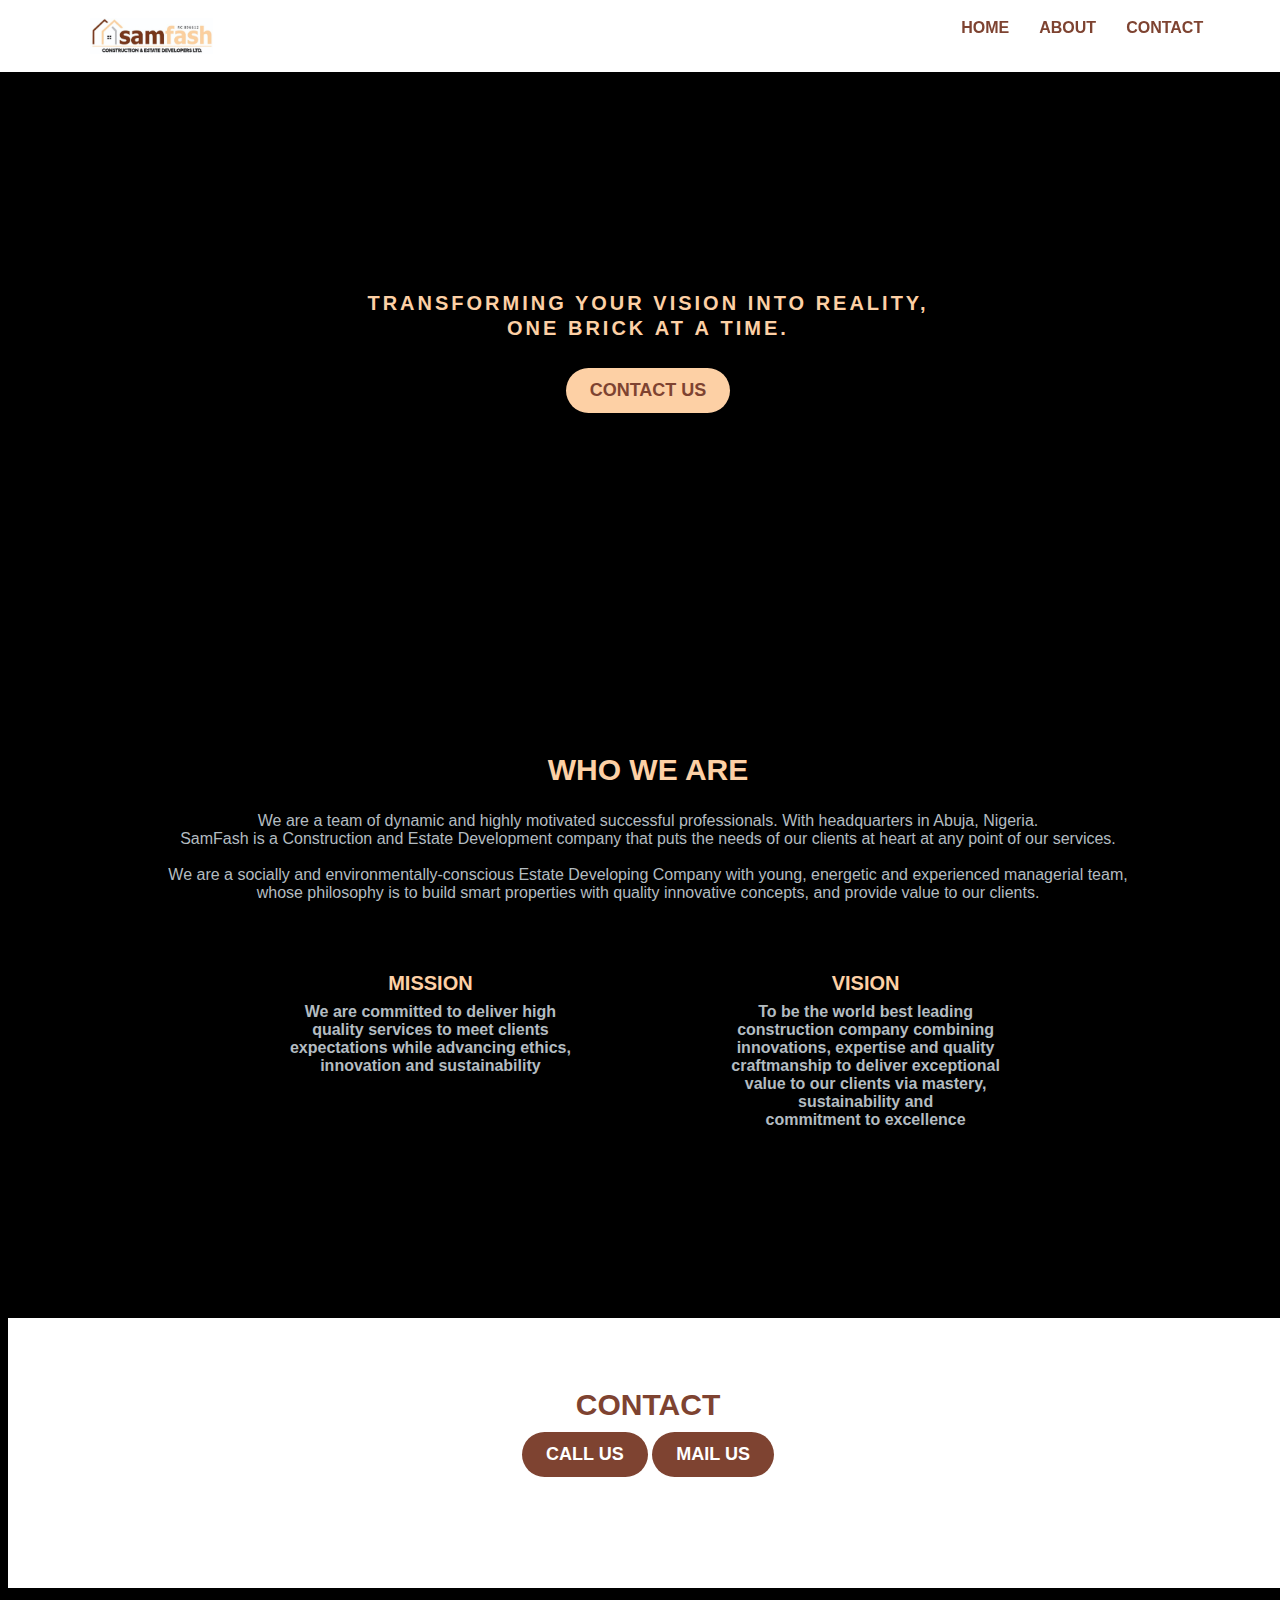
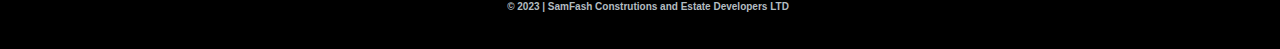
==== commit 76f007a0: "First Phase of Website Redesign Done" ====
--- a/index.html
+++ b/index.html
@@ -25,8 +25,8 @@
               <ul>
                 <li><a href="#hero">HOME</a></li>
                 <li><a href="#about">ABOUT</a></li>
-                <li><a href="#services">SERVICES</a></li>
-                <li><a href="#projects">PROJECTS</a></li>
+                <!-- <li><a href="#services">SERVICES</a></li>
+                <li><a href="#projects">PROJECTS</a></li> -->
                 <li><a href="#contact">CONTACT</a></li>
               </ul>
             </nav>
@@ -55,7 +55,7 @@
                   <img src="img/img33.jpg" alt="Image 3">
                 </div>
                 <div class="content">
-                  <h1>Transforming your vision into reality, <br> one brick at a time.</h1>
+                  <h1>Transforming  your vision into reality, <br> one brick at a time.</h1>
                   <a href="#contact" class="btn">CONTACT US</a>
                 </div>
               </section>
@@ -64,22 +64,29 @@
             <section class="about" id="about">
                 <div class="about" id="about">
                     <h2>WHO WE ARE</h2>
-                    <p>We are a team of dynamic and highly motivated successful professionals. With headquarters in Abuja, Nigeria. SamFash is a
-                        Construction and Estate Development company that puts the needs of our clients at heart at any point of our services. 
-                        We are a socially and environmentally-conscious developer with a young, energetic and experienced management team whose 
-                        philosophy is to build smart properties with innovative concepts, high in quality and that are value for money to our clients. 
-                        Through our extensive task history of constructing ventures we have developed a customer service business philosophy. 
+                    <p>We are a team of dynamic and highly motivated successful professionals. With headquarters in Abuja, Nigeria. <br>SamFash is a Construction and Estate Development company that puts the needs of our clients at heart at any point of our services. <br><br>
+                        We are a socially and environmentally-conscious Estate Developing Company with young, energetic and experienced managerial team, <br> whose 
+                        philosophy is to build smart properties with quality innovative concepts, and provide value to our clients. <br>
                     </p>
                     <div class="statement">
                         <div class="mission">
-                            <h3>MISSION</h3>
-                            <p>We are committed to deliver high quality services to meet clients expectations while advancing ethics, innovation and sustainability
-                            </p>
+                            <div class="mission-text">
+                                <h3>MISSION</h3>
+                                <p>We are committed to deliver high quality services to meet clients expectations while advancing ethics, innovation and sustainability
+                                </p>
+                            </div>
+                            <!-- <div class="mission-svg">
+                                <img src="img/Mission-and-Vision/1.png" alt="Mission Image">
+                                <img src="img/Mission-and-Vision/1.svg" alt="mission image">
+                                <i class="fa-sharp fa-light fa-car-side fa-bounce"></i>
+                            </div> -->
                         </div>
                         <div class="vision">
-                            <h3>VISION</h3>
-                            <p> To be the world best leading construction company combining innovations, expertise and quality craftmanship to deliver exceptional value to our clients via mastery, sustainability and commitment to excellence
-                            </p>
+                            <div class="vision-text">
+                                <h3>VISION</h3>
+                                <p> To be the world best leading construction company combining innovations, expertise and quality craftmanship to deliver exceptional value to our clients via mastery, sustainability and commitment to excellence
+                                </p>
+                            </div>
                         </div>
                     </div>
                 </div>
@@ -152,13 +159,12 @@
                     <a href="mailto:A.Fashae@samfashng.com"><button class="contact-button">MAIL US</button></a>
                 </div>
 
-                <div class="contact3div">
+                <!-- <div class="contact3div">
                     <div class="map-container">
                         <iframe src="https://www.google.com/maps/embed?pb=!1m18!1m12!1m3!1d3928.680226136348!2d7.475198114074867!3d9.064926676372754!2m3!1f0!2f0!3f0!3m2!1i1024!2i768!4f13.1!3m3!1m2!1s0x104da31a67f80315%3A0xb5b5ce4829f31ee4!2s66%20Samuel%20Ladoke%20Akintola%20Blvd%2C%20Abuja!5e0!3m2!1sen!2sng!4v1657713077608!5m2!1sen!2sng"  allowfullscreen="" loading="lazy"></iframe>
-                    </div>               
+                    </div>                -->
                     <!-- <div class="contact-form">
                         <iframe src="https://docs.google.com/forms/d/e/1FAIpQLSfE9yiFwlcDRPYhJgBTRTD4ZkWocYmKdeN86OSya0YrRrFXvw/viewform?embedded=true"  frameborder="0" marginheight="0" marginwidth="0">Loading…</iframe>
-                    
                     </div> -->
                 </div>
               </section>
@@ -168,7 +174,8 @@
     <footer>
         <div class="footer" id="footer">
             <p> <span class="big">&copy; 2023 | SamFash Construtions and Estate Developers LTD </span> <br>
-            Website Designed and Developed by Banjos.Net Solutions LTD </p>
+            <!-- Website Designed and Developed by Banjos.Net Solutions LTD -->
+            </p>
         </div>
     </footer>
     <script src="js/main-home.js"></script>
--- a/css/style-home.css
+++ b/css/style-home.css
@@ -146,15 +146,15 @@
     font-size: 18px;
     font-weight: 600;
     text-transform: uppercase;
-    color: #ffffff;
-    background-color: var(--pColor);
+    color: #7E4331;
+    background-color: var(--sColor);
     border-radius: 50px 50px 50px 50px;
     transition: background-color 0.2s ease-in-out;
   }
   
   .hero .btn:hover {
-    background-color: var(--sColor);
-    color: #7E4331;
+    background-color: var(--pColor);
+    color: #ffffff;
   }
   
  /* ABOUT   */
@@ -185,52 +185,76 @@
 
 .about .statement{
     display: flex;
-    padding-top: 10vh;
     justify-content: center;
+    padding-top: 2vh;
     align-items: center;
-    gap: 90px;
-}
-.about .mission{
-    background-color: white;
+    gap: 4vw;
+}
+.mission{
+    background-color: black;
     border-radius: 5vw;
     overflow: hidden;
-    height: 30vh;
-    width: 30vw;
 }
 .mission h3{
     text-align: center;
-    color: var(--pColor);
+    color: var(--sColor);
     font-size: 20px;
     font-weight: bold;
+    padding-top: 3vh;
+    line-height: 0vh;
 }
 .mission p{
     text-align: center;
     font-weight: bold;
     padding-left: 1vw;
     padding-right: 1vw;
-    color: var(--nColorB);
-}
+    color: var(--oColor);
+}
+.mission-text{
+  /* background-color: white; */
+  border-radius: 5vw;
+  width: 30vw;
+  height: 20vh;
+}
+/* .mission-svg{
+  width: 30vw;
+  height: 10vh;
+  padding-right: 80vw;
+  padding-top: 0vh;
+}
+.mission-svg img{
+  width: 15vw;
+  height: 30vh;
+  margin-bottom: 30vh;
+  margin-right: 50vw;
+ 
+} */
 .vision{
-    background-color: white;
+    background-color: black;
     border-radius: 5vw;
     overflow: hidden;
-    height: 30vh;
-    width: 30vw;
 }
 .vision h3{
     text-align: center;
-    color: var(--pColor);
+    color: var(--sColor);
     font-size: 20px;
     font-weight: bold;
+    padding-top: 3vh;
+    line-height: 0vh;
 }
 .vision p{
     text-align: center;
     font-weight: bold;
     padding-left: 1vw;
     padding-right: 1vw;
-    color: var(--nColorB);
-}
-
+    color: var(--oColor);
+}
+.vision-text{
+  /* background-color: #fff; */
+  border-radius: 5vw;
+  width: 30vw;
+  height: 20vh;
+}
 
 /* SERVICES */
 
@@ -341,11 +365,11 @@
     justify-content: center;
     text-align: center;
     width: 100vw;
-    height: 60vh;
+    height: 30vh;
 }
 .contact h2{
     font-weight: var(--font-weight-bold);
-    font-size: 60px;
+    font-size: 30px;
     font-weight: 700;
     margin-bottom: 10px;
     padding-top: 70px;
@@ -417,21 +441,21 @@
   .footer{
     /* background-color: #7E4331; */
     margin-top: 0px;
-    height: 40px;
-    text-align: center;
-    width: 100%;
+    height: 5vh;
+    text-align: center;
+    width: 100vw;
   }
 .footer p{
-    color: #7E4331;
+    color: var(--oColor);
     font-size: 8px;
     text-align: center;
     justify-content: center;
     padding-top: 5px;
 }
 .footer .big {
-    font-size: 16px;
-    color: #000;
-    font-weight: bold;
-    padding-top: 10px;
+    font-size: 10px;
+    color: var(--oColor);
+    font-weight: bold;
+    padding-top: 1vh;
     padding-bottom: 0px;
 }--- a/css/mobile.css
+++ b/css/mobile.css
@@ -2,7 +2,8 @@
   position: fixed;
   top: 0;
   left: 0;
-  max-width: 480px;
+  width: 100vw;
+  height: 10vh;
   background-color: #ffffff;
   box-shadow: 0 2px 5px rgba(0, 0, 0, 0.1);
   z-index: 999;
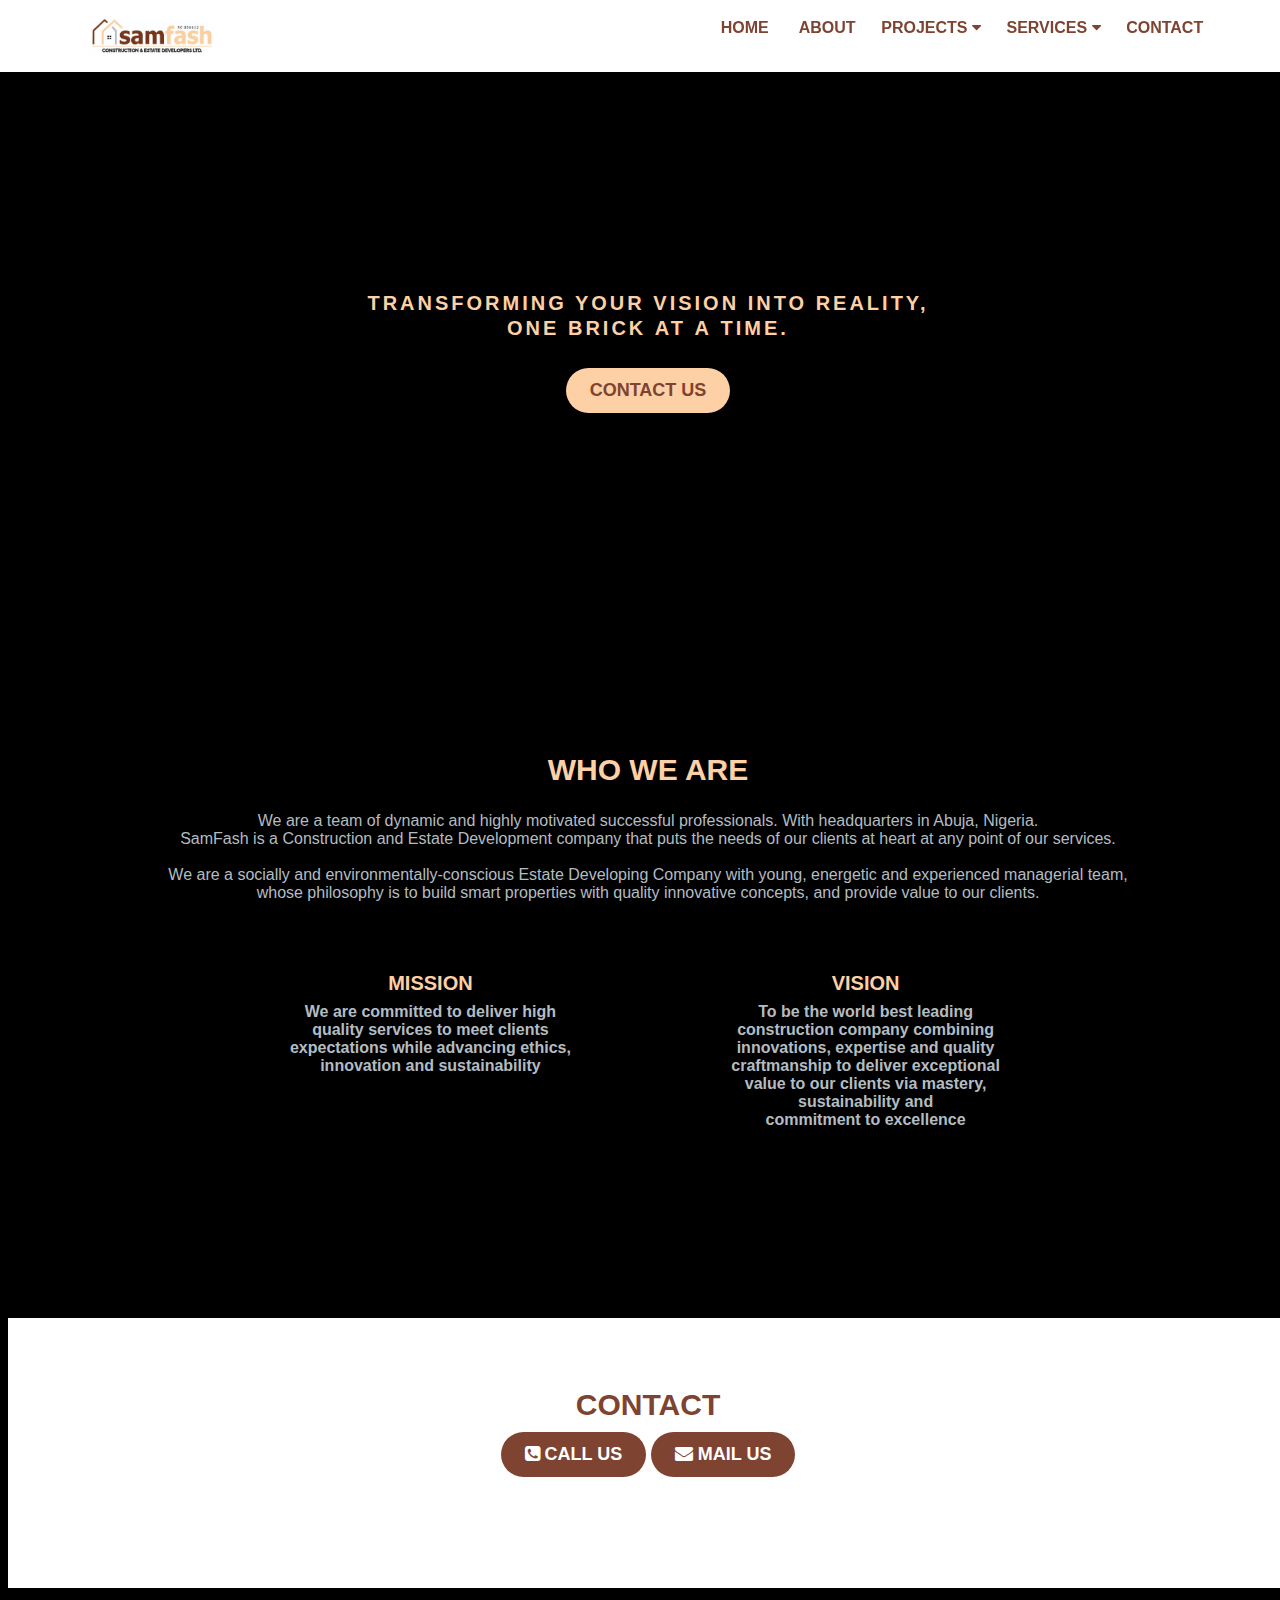
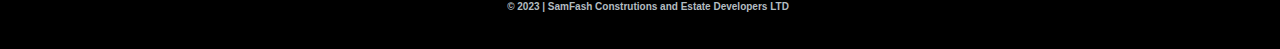
==== commit 26e99f22: "Phase two done" ====
--- a/index.html
+++ b/index.html
@@ -25,9 +25,27 @@
               <ul>
                 <li><a href="#hero">HOME</a></li>
                 <li><a href="#about">ABOUT</a></li>
-                <!-- <li><a href="#services">SERVICES</a></li>
-                <li><a href="#projects">PROJECTS</a></li> -->
-                <li><a href="#contact">CONTACT</a></li>
+                <div class="dropdown">
+                    <li><a href="#contact">CONTACT</a></li>
+                </div>
+                <div class="dropdown">
+                    <li><a href="service.html">SERVICES <i class="fa fa-caret-down"></i> </a></li>
+                        <div class="dropdown-content">
+                            <a href="#">Estate Management</a>
+                            <a href="#">Design and Engineering</a>
+                            <a href="#">Construction Management</a>
+                            <a href="#">Renovations and Remodeling</a>
+                            <a href="#">Pre-construction Services</a>
+                        </div>
+                </div>
+                <div class="dropdown">   
+                    <li><a href="project.html">PROJECTS <i class="fa fa-caret-down"></i></a></li>
+                        <div class="dropdown-content">
+                            <a href="#">Project 1</a>
+                            <a href="#">Project 2</a>
+                            <a href="#">Project 3</a>
+                        </div>
+                </div> 
               </ul>
             </nav>
         </div>
@@ -36,9 +54,10 @@
         <div class="topnav">
             <a href="#" class="active"><img src="img/logo.jpg" alt="Logo"></a>
             <div id="myLinks">
-              <a href="#services">Services</a>
-              <a href="#projects">Projects</a>
-              <a href="#contact">Contact</a>
+              <a href="index.html">Home</a>
+              <a href="service.html">Services</a>
+              <a href="project.html">Projects</a>
+              <a href="index.html#contact">Contact</a>
             </div>
             <a href="javascript:void(0);" class="icon" onclick="myFunction()">
               <i class="fa fa-bars"></i>
@@ -75,11 +94,6 @@
                                 <p>We are committed to deliver high quality services to meet clients expectations while advancing ethics, innovation and sustainability
                                 </p>
                             </div>
-                            <!-- <div class="mission-svg">
-                                <img src="img/Mission-and-Vision/1.png" alt="Mission Image">
-                                <img src="img/Mission-and-Vision/1.svg" alt="mission image">
-                                <i class="fa-sharp fa-light fa-car-side fa-bounce"></i>
-                            </div> -->
                         </div>
                         <div class="vision">
                             <div class="vision-text">
@@ -92,82 +106,13 @@
                 </div>
             </section>
 
-            <!-- <section class="services" id="services">
-                <div class="services" id="services">
-                    <h2>WHAT WE DO</h2>
-                    <p>We are a company that meets the need of our environment by rendering professional services to our prospective clients, 
-                        to meet their needs at an affordable rate. Here are some of the services we render.
-                    </p>
-                    <div class="services-carousel">
-                        <div class="slide">
-                            <img src="img/img01.png" alt="Image 1">
-                            <img src="img/img02.png" alt="Image 2">
-                            <img src="img/img03.png" alt="Image 3">
-                            <img src="img/img04.png" alt="Image 4">
-                        </div>
-                    </div>            
-                </div>
-            </section>
-
-            <section>
-                <div class="projects" id="projects">
-                    <h2>SELECTED PROJECTS</h2>
-                    <p>Here, you can have a look at some of the projects we have worked on...
-                        Scroll along to find a similar project that interests you.
-                    </p>
-                    <div class="selected-projects">
-                        <div class="fashyEstate">
-                            <div class="fashy-images">
-                                <img src="img/img04.png" alt="Images" width="170px" height="170px">
-                                <img src="img/img04.png" alt="Images" width="170px" height="170px"> 
-                                <img src="img/img04.png" alt="Images" width="170px" height="170px">
-                            </div>
-                            <h4>FASHY ESTATE</h4>
-                            <p>
-                                A 8 units of 5 Bedroom Terraced Town Houses and 
-                                4 units of 4 Bedroom Penthouses in Abuja.
-                                Built with Affordability in mind. 
-                                A simple place to live.
-                            </p>
-                            <a href="#contact"><button>Contact Us</button></a>
-                        </div>    
-
-                        <div class="fashyEstate">
-                            <div class="fashy-images">
-                                <img src="img/img04.png" alt="Images" width="170px" height="170px">
-                                <img src="img/img04.png" alt="Images" width="170px" height="170px"> 
-                                <img src="img/img04.png" alt="Images" width="170px" height="170px">
-                            </div>
-                            <h4>FASHY ESTATE</h4>
-                            <p>
-                                A 8 units of 5 Bedroom Terraced Town Houses and 
-                                4 units of 4 Bedroom Penthouses in Abuja.
-                                Built with Affordability in mind. 
-                                A simple place to live.
-                            </p>
-                            <a href="#contact"><button>Contact Us</button></a>
-                        </div>                                  
-                    </div>  
-                </div>
-            </section> -->
-
             <section class="contact" id="contact">
                 <div class="contact" id="contact">
                     <h2>CONTACT</h2>
-                    <!-- <p>Get in touch with us...</p> -->
-                    <a href="tel:+2349110751881"><button class="contact-button">CALL US</button></a>
-                    <a href="mailto:A.Fashae@samfashng.com"><button class="contact-button">MAIL US</button></a>
+                    <a href="tel:+2349110751881"><button class="contact-button"><i class="fa fa-phone-square"></i> CALL US </i></button></a>
+                    <a href="mailto:A.Fashae@samfashng.com"><button class="contact-button"><i class="fa fa-envelope"></i> MAIL US</button></a>
                 </div>
-
-                <!-- <div class="contact3div">
-                    <div class="map-container">
-                        <iframe src="https://www.google.com/maps/embed?pb=!1m18!1m12!1m3!1d3928.680226136348!2d7.475198114074867!3d9.064926676372754!2m3!1f0!2f0!3f0!3m2!1i1024!2i768!4f13.1!3m3!1m2!1s0x104da31a67f80315%3A0xb5b5ce4829f31ee4!2s66%20Samuel%20Ladoke%20Akintola%20Blvd%2C%20Abuja!5e0!3m2!1sen!2sng!4v1657713077608!5m2!1sen!2sng"  allowfullscreen="" loading="lazy"></iframe>
-                    </div>                -->
-                    <!-- <div class="contact-form">
-                        <iframe src="https://docs.google.com/forms/d/e/1FAIpQLSfE9yiFwlcDRPYhJgBTRTD4ZkWocYmKdeN86OSya0YrRrFXvw/viewform?embedded=true"  frameborder="0" marginheight="0" marginwidth="0">Loading…</iframe>
-                    </div> -->
-                </div>
-              </section>
+            </section>
               
         </div>
     </main>
--- a/css/style-home.css
+++ b/css/style-home.css
@@ -84,6 +84,34 @@
   }
 .topnav{
   display: none;
+}
+.dropdown{
+  float: right;
+}
+.dropdown-content {
+  display: none;
+  position: absolute;
+  background-color: var(--pColor);
+  box-shadow: 0px 8px 16px 0px rgba(0,0,0,0.2);
+  z-index: 1;
+}
+
+.dropdown-content a {
+  float: none;
+  color: var(--sColor);
+  padding: 12px 16px;
+  text-decoration: none;
+  display: block;
+  /* text-align: left; */
+}
+
+.dropdown-content a:hover {
+  background-color: var(--sColor);
+  color: var(--pColor);
+}
+
+.dropdown:hover .dropdown-content {
+  display: block;
 }
 
  /* HERO */
--- a/css/mobile.css
+++ b/css/mobile.css
@@ -1,23 +1,5 @@
-header {
-  position: fixed;
-  top: 0;
-  left: 0;
-  width: 100vw;
-  height: 10vh;
-  background-color: #ffffff;
-  box-shadow: 0 2px 5px rgba(0, 0, 0, 0.1);
-  z-index: 999;
-}
-
 .desknav{
   display: none;
-}
-
-.mobile-container {
-  background-color: #555;
-  height: 500px;
-  color: white;
-  border-radius: 10px;
 }
 
 .topnav {
@@ -25,6 +7,10 @@
   overflow: hidden;
   background-color: #ffffff;
   position: relative;
+  top: 0;
+  left: 0;
+  width: 100vw;
+  height: 7vh;
 }
 
 .topnav #myLinks {
@@ -54,347 +40,4 @@
 .active img{
   width: 100px;
   height: 30px;
-}
-
-
-/* HERO */
-.hero {
-  position: relative;
-  background-color: var(--sColor) 0.4;
-  overflow: hidden;
-  border-radius: 0px 0px 100px 100px;
-  height: 300px;
-  box-shadow: 0 10px 5px rgba(0, 0, 0, 0.1);
-}
-.hero .carousel img {
-  position: absolute;
-  top: 0;
-  left: 0;
-  width: 100%;
-  height: 100%;
-  object-fit: cover;
-  opacity: 0;
-  border-radius: 0px 0px 100px 100px;
-  transition: opacity 1s ease-in-out;
-}
-.hero .content {
-  position: relative;
-  z-index: 1;
-  /* max-width: 800px; */
-  margin-top: 30px;
-  margin-left: 0px;
-  padding-top: 50px;
-  padding-left: 20px;
-
-  /* padding: 10px 5px; */
-  /* text-align: center; */
-}
-
-.hero .content h1 {
-  font-size: 30px;
-  font-weight: 800;
-  margin-bottom: 1px;
-  color: var(--pColor);
-  font-family: var(--pFontFamily);
-  line-height: 25px;
-  letter-spacing: 0px;
-}
-
-.hero .content p {
-  font-size: 10px;
-  line-height: 1.5;
-  margin-bottom: 10px;
-  margin-top: 1px;
-  font-weight: var(--font-weight-bold);
-  color: var(--pColor);
-}
-
-.hero .btn {
-  display: inline-block;
-  padding: 12px 24px;
-  font-size: 18px;
-  font-weight: 600;
-  text-transform: uppercase;
-  color: #ffffff;
-  background-color: var(--pColor);
-  border-radius: 0 50px 50px 50px;
-  transition: background-color 0.2s ease-in-out;
-}
-
-
- /* ABOUT   */
- .about{
-  background-color: #fdd0a5;
-}
-
-.about h2{
-  font-weight: var(--font-weight-bold);
-  font-size: 40px;
-  font-weight: 700;
-  margin-bottom: 1px;
-  padding-top: 70px;
-  color: var(--pColor);
-  font-family: var(--pFontFamily);
-  text-align: center;
-}
-.about p{
-  margin-left: 20px;
-  margin-right: 20px;
-  font-size: 20px;
-  text-align: center;
-  color: #414141;
-}
-
-.about .statement{
-  display: flex;
-  flex-direction: column;
-  margin-left: 20px;
-  margin-right: 20px;
-  gap: 30px;
-}
-.about .mission{
-  background-color: white;
-  overflow: hidden;
-  border-radius: 0px 0px 100px 100px;
-  height: 250px;
-  width: 350px;
-  box-shadow: 0 10px 5px rgba(0, 0, 0, 0.1);
-}
-.mission h3{
-  text-align: center;
-  color: var(--pColor);
-  font-size: 23px;
-  font-weight: bold;
-  margin-bottom: 40px;
-}
-.mission p{
-  text-align: center;
-  font-weight: bold;
-}
-.vision{
-  background-color: white;
-  overflow: hidden;
-  border-radius: 0px 0px 100px 100px;
-  height: 250px;
-  width: 350px;
-  box-shadow: 0 10px 5px rgba(0, 0, 0, 0.1);
-}
-.vision h3{
-  text-align: center;
-  color: var(--pColor);
-  font-size: 23px;
-  font-weight: bold;
-  margin-bottom: 40px;
-}
-.vision p{
-  text-align: center;
-  font-weight: bold;
-}
-/* SERVICES */
-
-.services h2{
-  font-weight: var(--font-weight-bold);
-  font-size: 40px;
-  font-weight: 700;
-  margin-bottom: 1px;
-  padding-top: 70px;
-  color: var(--pColor);
-  font-family: var(--pFontFamily);
-  text-align: center;
-}
-.services p{
-  margin-left: 20px;
-  margin-right: 20px;
-  font-size: 20px;
-  text-align: center;
-  color: #414141;
-}
-.services-carousel{
-  margin-left: 50px;
-}
-.slide{
-  display: flex;
-  flex-direction: row;
-  gap: 15px;
-  flex-wrap: wrap;
-}
-.projects h2{
-  font-weight: var(--font-weight-bold);
-  font-size: 40px;
-  font-weight: 700;
-  margin-bottom: 1px;
-  padding-top: 70px;
-  color: var(--pColor);
-  font-family: var(--pFontFamily);
-  text-align: center;
-}
-.projects p{
-  margin-left: 20px;
-  margin-right: 20px;
-  font-size: 20px;
-  text-align: center;
-  color: #414141;
-}
-
-.fashyEstate{
-  background-color: white;
-  display: flex;
-  flex-direction: column;
-  overflow: hidden;
-  border-radius: 0px 0px 200px 200px;
-  height: 600px;
-  width: 600px;
-  box-shadow: 0 10px 5px rgba(0, 0, 0, 0.1);
-  margin-left: 0px;
-  margin-bottom: 30px;
-}
-.fashy-images{
-  display: flex;
-  flex-direction: row;
-  gap: 20px;
- padding: 20px;
-}
-.fashy-images .img {
-  align-items: center;
-  justify-content: center;
-}
-.fashyEstate h4{
-  font-weight: bold;
-  font-size: 23px;
-  color: #7E4331;
-  text-align: center;
-}
-.fashyEstate p{
-  text-align: center;
-}
-.fashyEstate a{
-  text-align: center;
-}
-.fashyEstate button{
-  display: inline-block;
-  padding: 12px 24px;
-  font-size: 18px;
-  font-weight: 600;
-  text-transform: uppercase;
-  color: #ffffff;
-  background-color: var(--pColor);
-  border-radius: 0 50px 50px 50px;
-  transition: background-color 0.2s ease-in-out;
-  cursor: pointer;
-  border: 0px;
-}
-.fashyEstate button:hover{
-  background-color: var(--sColor);
-  color: #7E4331;
-}
-
-.selected-projects{
-  display: flex;
-  flex-direction: row;
-  flex-wrap: wrap;
-}
-.contact3div{
-  margin-left: 5px;
-  display: flex;
-  flex-direction: row;
-  margin-top: 50px;
-  padding-bottom: 50px;
-  flex-wrap: wrap;
-}
-
-.map-container {
-  padding-bottom: 300px;
-  padding-left: 15px;
-  /* position: relative; */
-}
-
-.map-container iframe {
-  /* position: relative; */
-  width: 350px;
-  height: 250px;
-  border-radius: 20px;
-  border: #7E4331 300px;
-}
-.contact-form iframe{
-  width : 400px;
-  height: 500px;
-}
-
-/* Small devices (phones) */
-@media only screen and (max-width: 600px) {
-    .header {
-      padding: 20px;
-      height: auto;
-    }
-    .logo {
-      margin: 0;
-      text-align: center;
-    }
-    .nav {
-      display: none;
-    }
-    .menu-icon {
-      display: block;
-      position: absolute;
-      top: 20px;
-      right: 20px;
-    }
-    .menu-icon span {
-      display: block;
-      width: 30px;
-      height: 3px;
-      margin-bottom: 5px;
-      position: relative;
-      background: #333;
-      border-radius: 5px;
-    }
-    .menu-icon span:nth-child(2) {
-      width: 20px;
-    }
-    .menu-icon span:nth-child(3) {
-      width: 10px;
-    }
-    .menu-toggle:checked ~ .nav {
-      display: block;
-      text-align: center;
-      background: #fff;
-      position: absolute;
-      top: 60px;
-      left: 0;
-      right: 0;
-      z-index: 1;
-    }
-    .menu-toggle:checked ~ .nav a {
-      display: block;
-      padding: 10px;
-      font-size: 18px;
-      border-bottom: 1px solid #ccc;
-    }
-  }
-  
-@media only screen and (max-width: 600px) {
-    .carousel img {
-      opacity: 1;
-    }
-    .content {
-      padding: 50px;
-    }
-    .content h1 {
-      font-size: 36px;
-    }
-    .content p {
-      font-size: 16px;
-      margin-bottom: 30px;
-    }
-    .btn {
-      font-size: 16px;
-      padding: 10px 20px;
-    }
-    .hero::before {
-      top: -50%;
-      left: -50%;
-      width: 200%;
-      height: 200%;
-    }
-  }
-  +}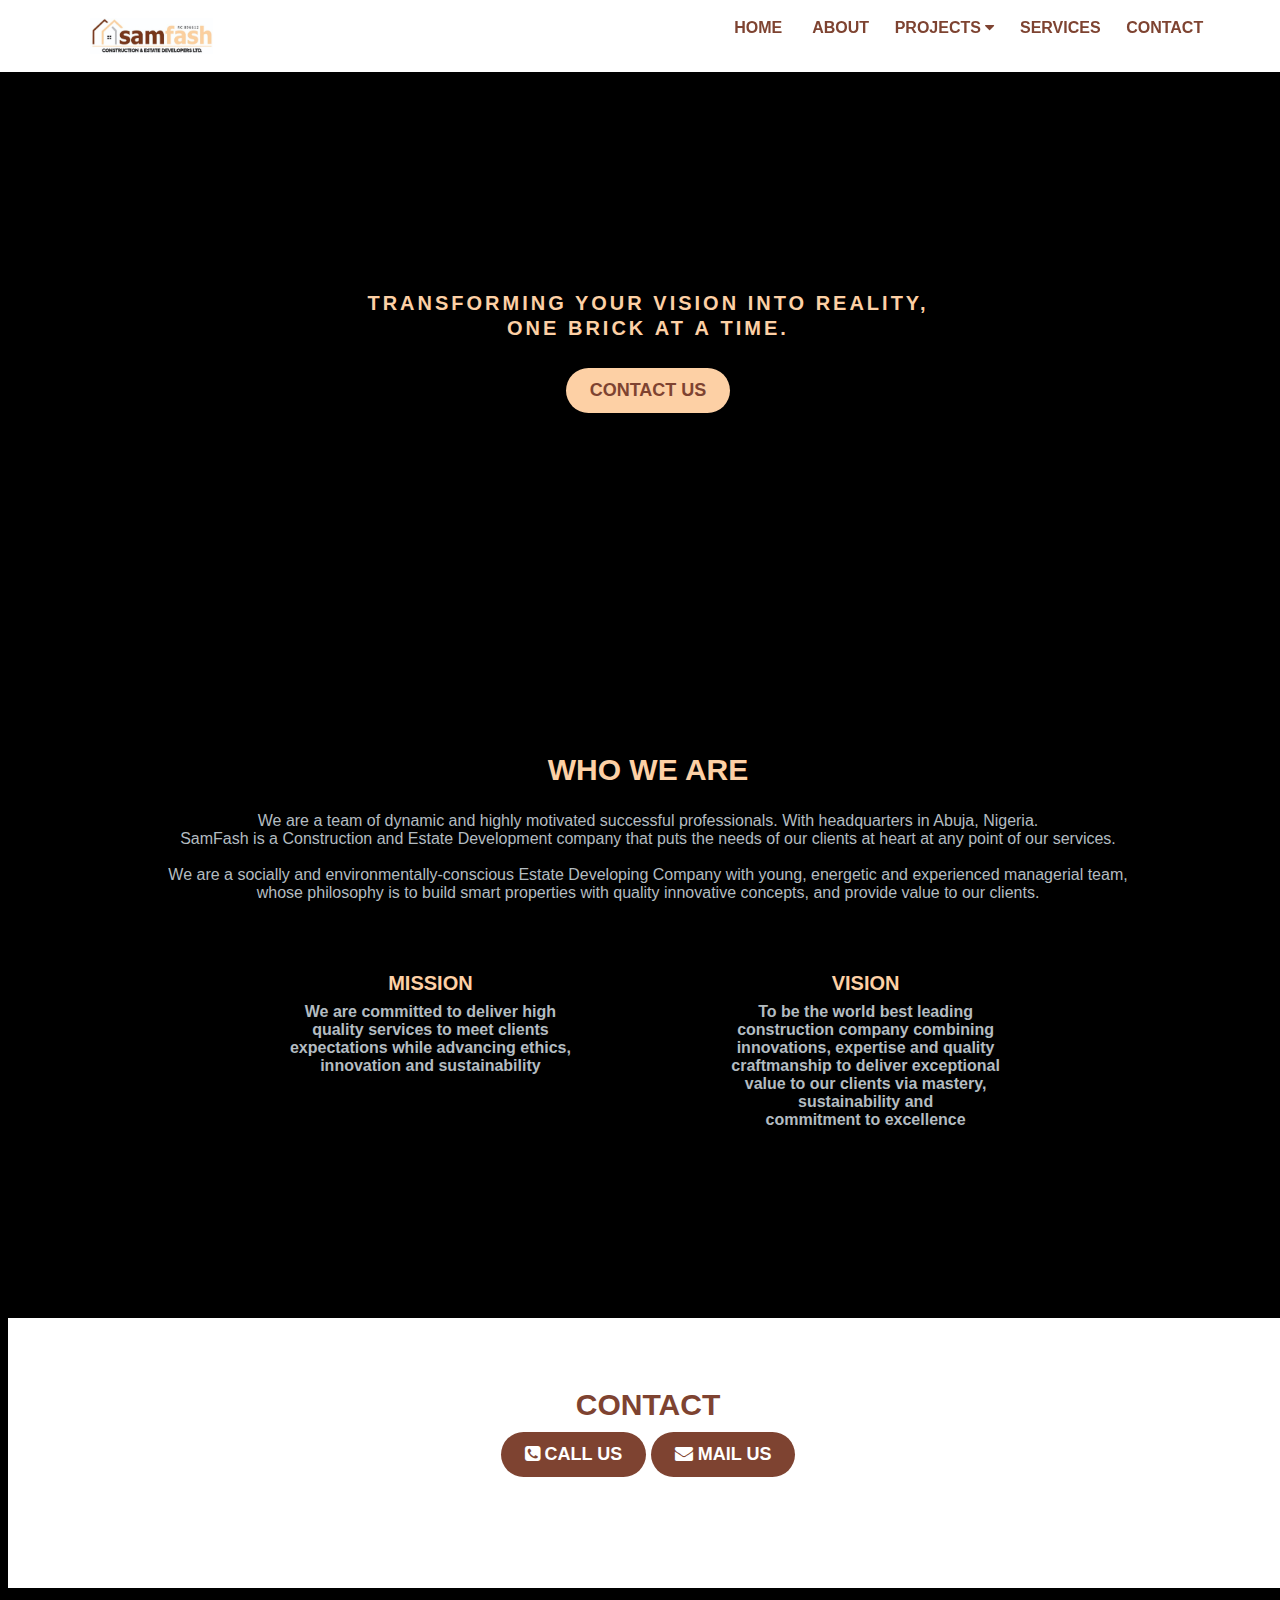
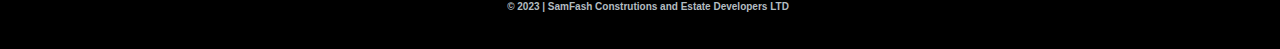
==== commit 61f333d4: "edit the services and contacts" ====
--- a/index.html
+++ b/index.html
@@ -29,14 +29,18 @@
                     <li><a href="#contact">CONTACT</a></li>
                 </div>
                 <div class="dropdown">
-                    <li><a href="service.html">SERVICES <i class="fa fa-caret-down"></i> </a></li>
-                        <div class="dropdown-content">
+                    <li>
+                        <a href="service.html">SERVICES 
+                        <!-- <i class="fa fa-caret-down"></i>  -->
+                        </a>
+                    </li>
+                        <!-- <div class="dropdown-content">
                             <a href="#">Estate Management</a>
                             <a href="#">Design and Engineering</a>
                             <a href="#">Construction Management</a>
                             <a href="#">Renovations and Remodeling</a>
                             <a href="#">Pre-construction Services</a>
-                        </div>
+                        </div> -->
                 </div>
                 <div class="dropdown">   
                     <li><a href="project.html">PROJECTS <i class="fa fa-caret-down"></i></a></li>
